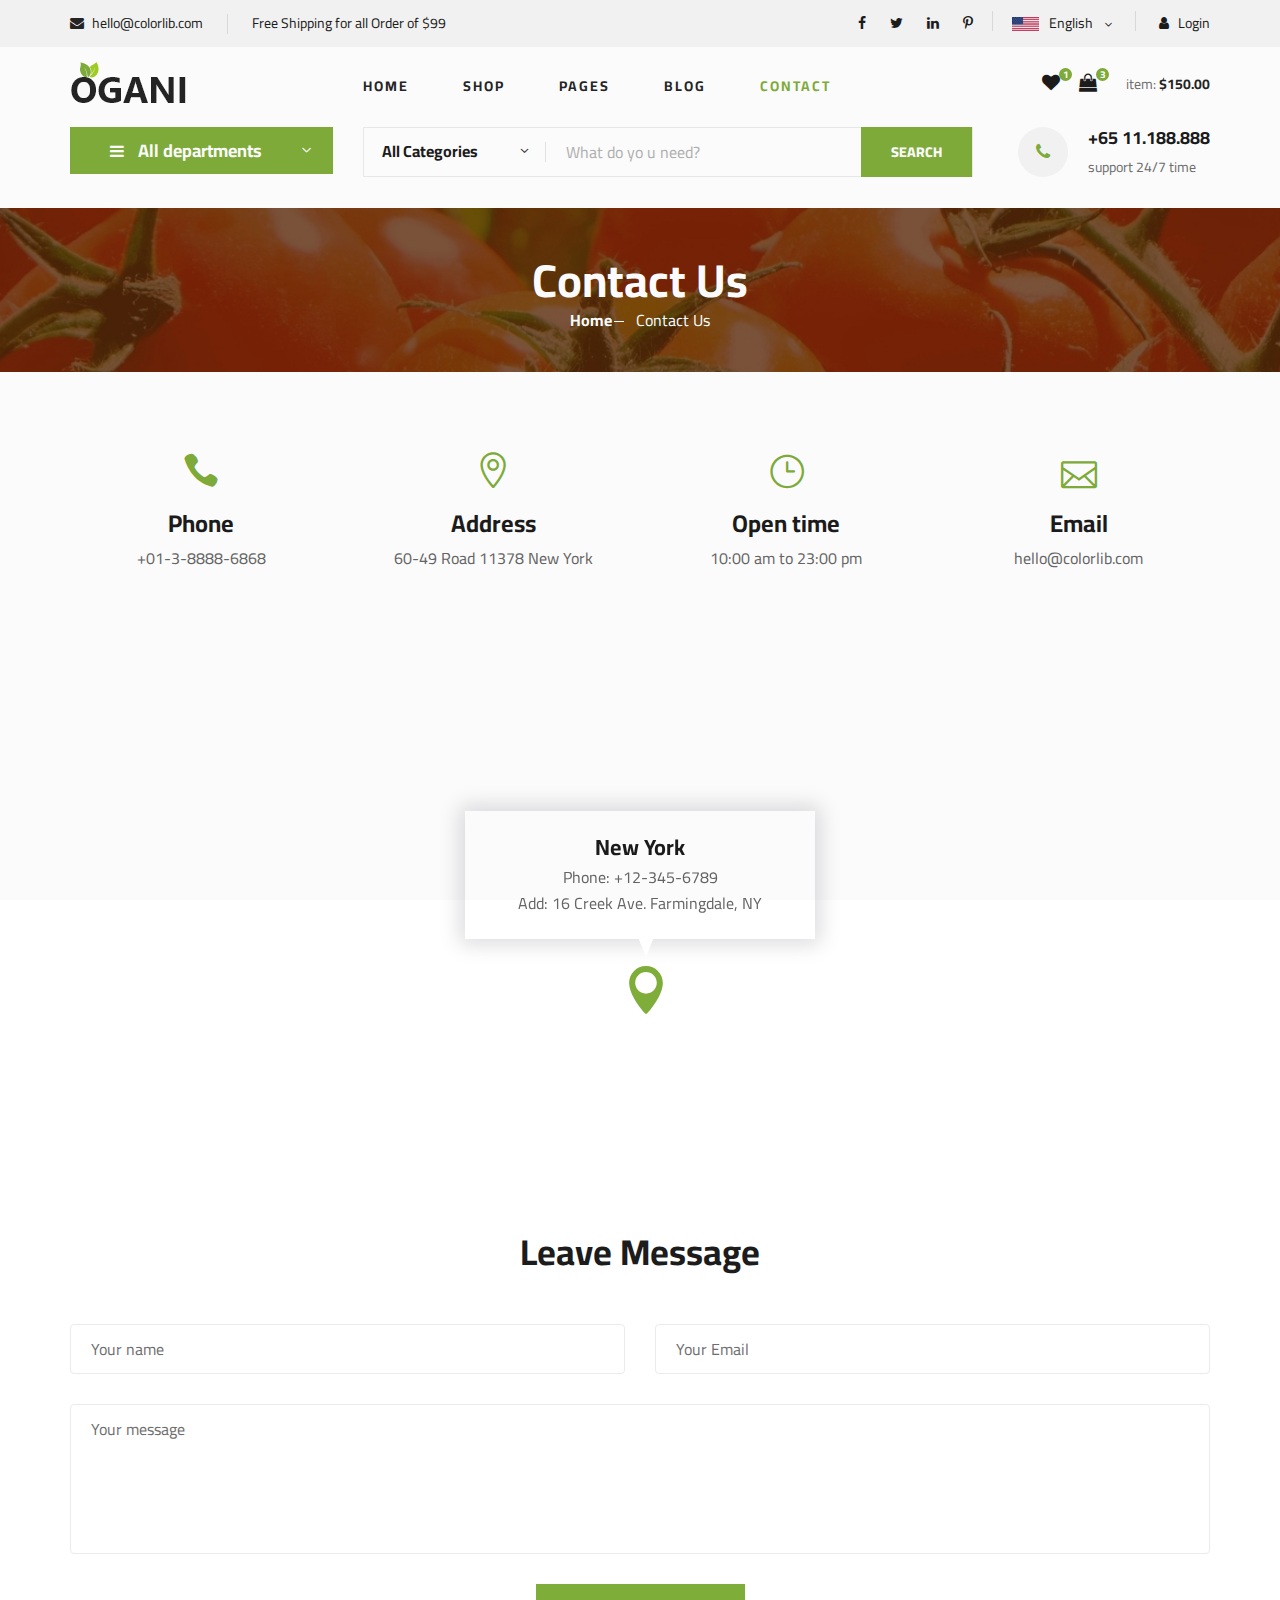
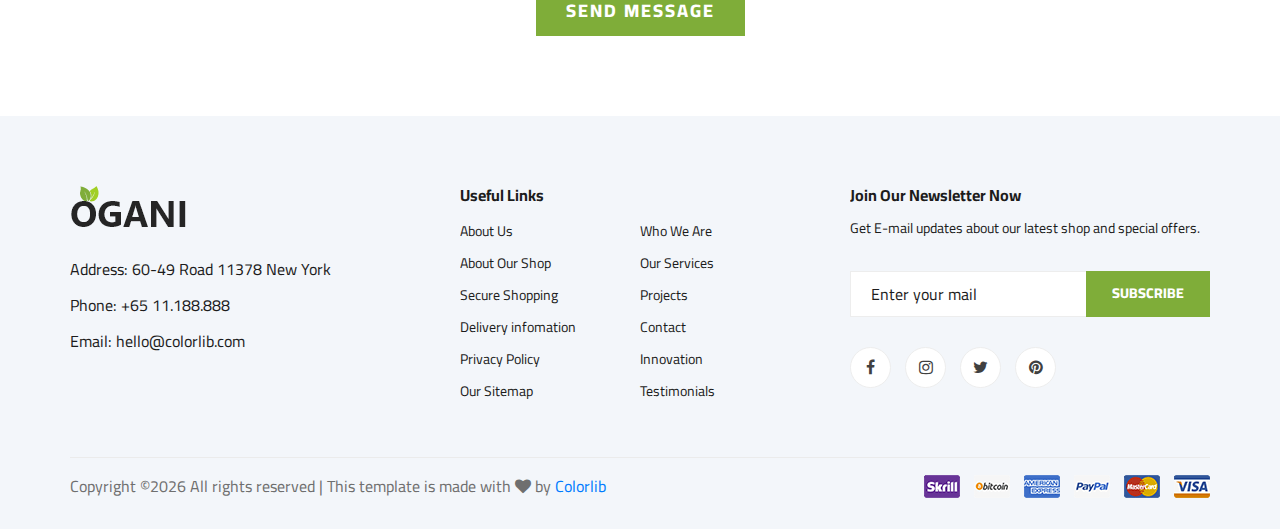
==== cliente/contact.html @ 480947a0 "Update 1 HU" ====
<!DOCTYPE html>
<html lang="zxx">

<head>
    <meta charset="UTF-8">
    <meta name="description" content="Ogani Template">
    <meta name="keywords" content="Ogani, unica, creative, html">
    <meta name="viewport" content="width=device-width, initial-scale=1.0">
    <meta http-equiv="X-UA-Compatible" content="ie=edge">
    <title>Ogani | Template</title>

    <!-- Google Font -->
    <link href="https://fonts.googleapis.com/css2?family=Cairo:wght@200;300;400;600;900&display=swap" rel="stylesheet">

    <!-- Css Styles -->
    <link rel="stylesheet" href="css/bootstrap.min.css" type="text/css">
    <link rel="stylesheet" href="css/font-awesome.min.css" type="text/css">
    <link rel="stylesheet" href="css/elegant-icons.css" type="text/css">
    <link rel="stylesheet" href="css/nice-select.css" type="text/css">
    <link rel="stylesheet" href="css/jquery-ui.min.css" type="text/css">
    <link rel="stylesheet" href="css/owl.carousel.min.css" type="text/css">
    <link rel="stylesheet" href="css/slicknav.min.css" type="text/css">
    <link rel="stylesheet" href="css/style.css" type="text/css">
</head>

<body>
    <!-- Page Preloder -->
    <div id="preloder">
        <div class="loader"></div>
    </div>

    <!-- Humberger Begin -->
    <div class="humberger__menu__overlay"></div>
    <div class="humberger__menu__wrapper">
        <div class="humberger__menu__logo">
            <a href="#"><img src="img/logo.png" alt=""></a>
        </div>
        <div class="humberger__menu__cart">
            <ul>
                <li><a href="#"><i class="fa fa-heart"></i> <span>1</span></a></li>
                <li><a href="#"><i class="fa fa-shopping-bag"></i> <span>3</span></a></li>
            </ul>
            <div class="header__cart__price">item: <span>$150.00</span></div>
        </div>
        <div class="humberger__menu__widget">
            <div class="header__top__right__language">
                <img src="img/language.png" alt="">
                <div>English</div>
                <span class="arrow_carrot-down"></span>
                <ul>
                    <li><a href="#">Spanis</a></li>
                    <li><a href="#">English</a></li>
                </ul>
            </div>
            <div class="header__top__right__auth">
                <a href="#"><i class="fa fa-user"></i> Login</a>
            </div>
        </div>
        <nav class="humberger__menu__nav mobile-menu">
            <ul>
                <li class="active"><a href="./index.html">Home</a></li>
                <li><a href="./shop-grid.html">Shop</a></li>
                <li><a href="#">Pages</a>
                    <ul class="header__menu__dropdown">
                        <li><a href="./shop-details.html">Shop Details</a></li>
                        <li><a href="./shoping-cart.html">Shoping Cart</a></li>
                        <li><a href="./checkout.html">Check Out</a></li>
                        <li><a href="./blog-details.html">Blog Details</a></li>
                    </ul>
                </li>
                <li><a href="./blog.html">Blog</a></li>
                <li><a href="./contact.html">Contact</a></li>
            </ul>
        </nav>
        <div id="mobile-menu-wrap"></div>
        <div class="header__top__right__social">
            <a href="#"><i class="fa fa-facebook"></i></a>
            <a href="#"><i class="fa fa-twitter"></i></a>
            <a href="#"><i class="fa fa-linkedin"></i></a>
            <a href="#"><i class="fa fa-pinterest-p"></i></a>
        </div>
        <div class="humberger__menu__contact">
            <ul>
                <li><i class="fa fa-envelope"></i> hello@colorlib.com</li>
                <li>Free Shipping for all Order of $99</li>
            </ul>
        </div>
    </div>
    <!-- Humberger End -->

    <!-- Header Section Begin -->
    <header class="header">
        <div class="header__top">
            <div class="container">
                <div class="row">
                    <div class="col-lg-6">
                        <div class="header__top__left">
                            <ul>
                                <li><i class="fa fa-envelope"></i> hello@colorlib.com</li>
                                <li>Free Shipping for all Order of $99</li>
                            </ul>
                        </div>
                    </div>
                    <div class="col-lg-6">
                        <div class="header__top__right">
                            <div class="header__top__right__social">
                                <a href="#"><i class="fa fa-facebook"></i></a>
                                <a href="#"><i class="fa fa-twitter"></i></a>
                                <a href="#"><i class="fa fa-linkedin"></i></a>
                                <a href="#"><i class="fa fa-pinterest-p"></i></a>
                            </div>
                            <div class="header__top__right__language">
                                <img src="img/language.png" alt="">
                                <div>English</div>
                                <span class="arrow_carrot-down"></span>
                                <ul>
                                    <li><a href="#">Spanis</a></li>
                                    <li><a href="#">English</a></li>
                                </ul>
                            </div>
                            <div class="header__top__right__auth">
                                <a href="#"><i class="fa fa-user"></i> Login</a>
                            </div>
                        </div>
                    </div>
                </div>
            </div>
        </div>
        <div class="container">
            <div class="row">
                <div class="col-lg-3">
                    <div class="header__logo">
                        <a href="./index.html"><img src="img/logo.png" alt=""></a>
                    </div>
                </div>
                <div class="col-lg-6">
                    <nav class="header__menu">
                        <ul>
                            <li><a href="./index.html">Home</a></li>
                            <li><a href="./shop-grid.html">Shop</a></li>
                            <li><a href="#">Pages</a>
                                <ul class="header__menu__dropdown">
                                    <li><a href="./shop-details.html">Shop Details</a></li>
                                    <li><a href="./shoping-cart.html">Shoping Cart</a></li>
                                    <li><a href="./checkout.html">Check Out</a></li>
                                    <li><a href="./blog-details.html">Blog Details</a></li>
                                </ul>
                            </li>
                            <li><a href="./blog.html">Blog</a></li>
                            <li class="active"><a href="./contact.html">Contact</a></li>
                        </ul>
                    </nav>
                </div>
                <div class="col-lg-3">
                    <div class="header__cart">
                        <ul>
                            <li><a href="#"><i class="fa fa-heart"></i> <span>1</span></a></li>
                            <li><a href="#"><i class="fa fa-shopping-bag"></i> <span>3</span></a></li>
                        </ul>
                        <div class="header__cart__price">item: <span>$150.00</span></div>
                    </div>
                </div>
            </div>
            <div class="humberger__open">
                <i class="fa fa-bars"></i>
            </div>
        </div>
    </header>
    <!-- Header Section End -->

    <!-- Hero Section Begin -->
    <section class="hero hero-normal">
        <div class="container">
            <div class="row">
                <div class="col-lg-3">
                    <div class="hero__categories">
                        <div class="hero__categories__all">
                            <i class="fa fa-bars"></i>
                            <span>All departments</span>
                        </div>
                        <ul>
                            <li><a href="#">Fresh Meat</a></li>
                            <li><a href="#">Vegetables</a></li>
                            <li><a href="#">Fruit & Nut Gifts</a></li>
                            <li><a href="#">Fresh Berries</a></li>
                            <li><a href="#">Ocean Foods</a></li>
                            <li><a href="#">Butter & Eggs</a></li>
                            <li><a href="#">Fastfood</a></li>
                            <li><a href="#">Fresh Onion</a></li>
                            <li><a href="#">Papayaya & Crisps</a></li>
                            <li><a href="#">Oatmeal</a></li>
                            <li><a href="#">Fresh Bananas</a></li>
                        </ul>
                    </div>
                </div>
                <div class="col-lg-9">
                    <div class="hero__search">
                        <div class="hero__search__form">
                            <form action="#">
                                <div class="hero__search__categories">
                                    All Categories
                                    <span class="arrow_carrot-down"></span>
                                </div>
                                <input type="text" placeholder="What do yo u need?">
                                <button type="submit" class="site-btn">SEARCH</button>
                            </form>
                        </div>
                        <div class="hero__search__phone">
                            <div class="hero__search__phone__icon">
                                <i class="fa fa-phone"></i>
                            </div>
                            <div class="hero__search__phone__text">
                                <h5>+65 11.188.888</h5>
                                <span>support 24/7 time</span>
                            </div>
                        </div>
                    </div>
                </div>
            </div>
        </div>
    </section>
    <!-- Hero Section End -->

    <!-- Breadcrumb Section Begin -->
    <section class="breadcrumb-section set-bg" data-setbg="img/breadcrumb.jpg">
        <div class="container">
            <div class="row">
                <div class="col-lg-12 text-center">
                    <div class="breadcrumb__text">
                        <h2>Contact Us</h2>
                        <div class="breadcrumb__option">
                            <a href="./index.html">Home</a>
                            <span>Contact Us</span>
                        </div>
                    </div>
                </div>
            </div>
        </div>
    </section>
    <!-- Breadcrumb Section End -->

    <!-- Contact Section Begin -->
    <section class="contact spad">
        <div class="container">
            <div class="row">
                <div class="col-lg-3 col-md-3 col-sm-6 text-center">
                    <div class="contact__widget">
                        <span class="icon_phone"></span>
                        <h4>Phone</h4>
                        <p>+01-3-8888-6868</p>
                    </div>
                </div>
                <div class="col-lg-3 col-md-3 col-sm-6 text-center">
                    <div class="contact__widget">
                        <span class="icon_pin_alt"></span>
                        <h4>Address</h4>
                        <p>60-49 Road 11378 New York</p>
                    </div>
                </div>
                <div class="col-lg-3 col-md-3 col-sm-6 text-center">
                    <div class="contact__widget">
                        <span class="icon_clock_alt"></span>
                        <h4>Open time</h4>
                        <p>10:00 am to 23:00 pm</p>
                    </div>
                </div>
                <div class="col-lg-3 col-md-3 col-sm-6 text-center">
                    <div class="contact__widget">
                        <span class="icon_mail_alt"></span>
                        <h4>Email</h4>
                        <p>hello@colorlib.com</p>
                    </div>
                </div>
            </div>
        </div>
    </section>
    <!-- Contact Section End -->

    <!-- Map Begin -->
    <div class="map">
        <iframe
            src="https://www.google.com/maps/embed?pb=!1m18!1m12!1m3!1d49116.39176087041!2d-86.41867791216099!3d39.69977417971648!2m3!1f0!2f0!3f0!3m2!1i1024!2i768!4f13.1!3m3!1m2!1s0x886ca48c841038a1%3A0x70cfba96bf847f0!2sPlainfield%2C%20IN%2C%20USA!5e0!3m2!1sen!2sbd!4v1586106673811!5m2!1sen!2sbd"
            height="500" style="border:0;" allowfullscreen="" aria-hidden="false" tabindex="0"></iframe>
        <div class="map-inside">
            <i class="icon_pin"></i>
            <div class="inside-widget">
                <h4>New York</h4>
                <ul>
                    <li>Phone: +12-345-6789</li>
                    <li>Add: 16 Creek Ave. Farmingdale, NY</li>
                </ul>
            </div>
        </div>
    </div>
    <!-- Map End -->

    <!-- Contact Form Begin -->
    <div class="contact-form spad">
        <div class="container">
            <div class="row">
                <div class="col-lg-12">
                    <div class="contact__form__title">
                        <h2>Leave Message</h2>
                    </div>
                </div>
            </div>
            <form action="#">
                <div class="row">
                    <div class="col-lg-6 col-md-6">
                        <input type="text" placeholder="Your name">
                    </div>
                    <div class="col-lg-6 col-md-6">
                        <input type="text" placeholder="Your Email">
                    </div>
                    <div class="col-lg-12 text-center">
                        <textarea placeholder="Your message"></textarea>
                        <button type="submit" class="site-btn">SEND MESSAGE</button>
                    </div>
                </div>
            </form>
        </div>
    </div>
    <!-- Contact Form End -->

    <!-- Footer Section Begin -->
    <footer class="footer spad">
        <div class="container">
            <div class="row">
                <div class="col-lg-3 col-md-6 col-sm-6">
                    <div class="footer__about">
                        <div class="footer__about__logo">
                            <a href="./index.html"><img src="img/logo.png" alt=""></a>
                        </div>
                        <ul>
                            <li>Address: 60-49 Road 11378 New York</li>
                            <li>Phone: +65 11.188.888</li>
                            <li>Email: hello@colorlib.com</li>
                        </ul>
                    </div>
                </div>
                <div class="col-lg-4 col-md-6 col-sm-6 offset-lg-1">
                    <div class="footer__widget">
                        <h6>Useful Links</h6>
                        <ul>
                            <li><a href="#">About Us</a></li>
                            <li><a href="#">About Our Shop</a></li>
                            <li><a href="#">Secure Shopping</a></li>
                            <li><a href="#">Delivery infomation</a></li>
                            <li><a href="#">Privacy Policy</a></li>
                            <li><a href="#">Our Sitemap</a></li>
                        </ul>
                        <ul>
                            <li><a href="#">Who We Are</a></li>
                            <li><a href="#">Our Services</a></li>
                            <li><a href="#">Projects</a></li>
                            <li><a href="#">Contact</a></li>
                            <li><a href="#">Innovation</a></li>
                            <li><a href="#">Testimonials</a></li>
                        </ul>
                    </div>
                </div>
                <div class="col-lg-4 col-md-12">
                    <div class="footer__widget">
                        <h6>Join Our Newsletter Now</h6>
                        <p>Get E-mail updates about our latest shop and special offers.</p>
                        <form action="#">
                            <input type="text" placeholder="Enter your mail">
                            <button type="submit" class="site-btn">Subscribe</button>
                        </form>
                        <div class="footer__widget__social">
                            <a href="#"><i class="fa fa-facebook"></i></a>
                            <a href="#"><i class="fa fa-instagram"></i></a>
                            <a href="#"><i class="fa fa-twitter"></i></a>
                            <a href="#"><i class="fa fa-pinterest"></i></a>
                        </div>
                    </div>
                </div>
            </div>
            <div class="row">
                <div class="col-lg-12">
                    <div class="footer__copyright">
                        <div class="footer__copyright__text"><p><!-- Link back to Colorlib can't be removed. Template is licensed under CC BY 3.0. -->
  Copyright &copy;<script>document.write(new Date().getFullYear());</script> All rights reserved | This template is made with <i class="fa fa-heart" aria-hidden="true"></i> by <a href="https://colorlib.com" target="_blank">Colorlib</a>
  <!-- Link back to Colorlib can't be removed. Template is licensed under CC BY 3.0. --></p></div>
                        <div class="footer__copyright__payment"><img src="img/payment-item.png" alt=""></div>
                    </div>
                </div>
            </div>
        </div>
    </footer>
    <!-- Footer Section End -->

    <!-- Js Plugins -->
    <script src="js/jquery-3.3.1.min.js"></script>
    <script src="js/bootstrap.min.js"></script>
    <script src="js/jquery.nice-select.min.js"></script>
    <script src="js/jquery-ui.min.js"></script>
    <script src="js/jquery.slicknav.js"></script>
    <script src="js/mixitup.min.js"></script>
    <script src="js/owl.carousel.min.js"></script>
    <script src="js/main.js"></script>



</body>

</html>
---- cliente/css/elegant-icons.css ----
@font-face {
	font-family: 'ElegantIcons';
	src:url('../fonts/ElegantIcons.eot');
	src:url('../fonts/ElegantIcons.eot?#iefix') format('embedded-opentype'),
		url('../fonts/ElegantIcons.woff') format('woff'),
		url('../fonts/ElegantIcons.ttf') format('truetype'),
		url('../fonts/ElegantIcons.svg#ElegantIcons') format('svg');
	font-weight: normal;
	font-style: normal;
}

/* Use the following CSS code if you want to use data attributes for inserting your icons */
[data-icon]:before {
	font-family: 'ElegantIcons';
	content: attr(data-icon);
	speak: none;
	font-weight: normal;
	font-variant: normal;
	text-transform: none;
	line-height: 1;
	-webkit-font-smoothing: antialiased;
	-moz-osx-font-smoothing: grayscale;
}

/* Use the following CSS code if you want to have a class per icon */
/*
Instead of a list of all class selectors,
you can use the generic selector below, but it's slower:
[class*="your-class-prefix"] {
*/
.arrow_up, .arrow_down, .arrow_left, .arrow_right, .arrow_left-up, .arrow_right-up, .arrow_right-down, .arrow_left-down, .arrow-up-down, .arrow_up-down_alt, .arrow_left-right_alt, .arrow_left-right, .arrow_expand_alt2, .arrow_expand_alt, .arrow_condense, .arrow_expand, .arrow_move, .arrow_carrot-up, .arrow_carrot-down, .arrow_carrot-left, .arrow_carrot-right, .arrow_carrot-2up, .arrow_carrot-2down, .arrow_carrot-2left, .arrow_carrot-2right, .arrow_carrot-up_alt2, .arrow_carrot-down_alt2, .arrow_carrot-left_alt2, .arrow_carrot-right_alt2, .arrow_carrot-2up_alt2, .arrow_carrot-2down_alt2, .arrow_carrot-2left_alt2, .arrow_carrot-2right_alt2, .arrow_triangle-up, .arrow_triangle-down, .arrow_triangle-left, .arrow_triangle-right, .arrow_triangle-up_alt2, .arrow_triangle-down_alt2, .arrow_triangle-left_alt2, .arrow_triangle-right_alt2, .arrow_back, .icon_minus-06, .icon_plus, .icon_close, .icon_check, .icon_minus_alt2, .icon_plus_alt2, .icon_close_alt2, .icon_check_alt2, .icon_zoom-out_alt, .icon_zoom-in_alt, .icon_search, .icon_box-empty, .icon_box-selected, .icon_minus-box, .icon_plus-box, .icon_box-checked, .icon_circle-empty, .icon_circle-slelected, .icon_stop_alt2, .icon_stop, .icon_pause_alt2, .icon_pause, .icon_menu, .icon_menu-square_alt2, .icon_menu-circle_alt2, .icon_ul, .icon_ol, .icon_adjust-horiz, .icon_adjust-vert, .icon_document_alt, .icon_documents_alt, .icon_pencil, .icon_pencil-edit_alt, .icon_pencil-edit, .icon_folder-alt, .icon_folder-open_alt, .icon_folder-add_alt, .icon_info_alt, .icon_error-oct_alt, .icon_error-circle_alt, .icon_error-triangle_alt, .icon_question_alt2, .icon_question, .icon_comment_alt, .icon_chat_alt, .icon_vol-mute_alt, .icon_volume-low_alt, .icon_volume-high_alt, .icon_quotations, .icon_quotations_alt2, .icon_clock_alt, .icon_lock_alt, .icon_lock-open_alt, .icon_key_alt, .icon_cloud_alt, .icon_cloud-upload_alt, .icon_cloud-download_alt, .icon_image, .icon_images, .icon_lightbulb_alt, .icon_gift_alt, .icon_house_alt, .icon_genius, .icon_mobile, .icon_tablet, .icon_laptop, .icon_desktop, .icon_camera_alt, .icon_mail_alt, .icon_cone_alt, .icon_ribbon_alt, .icon_bag_alt, .icon_creditcard, .icon_cart_alt, .icon_paperclip, .icon_tag_alt, .icon_tags_alt, .icon_trash_alt, .icon_cursor_alt, .icon_mic_alt, .icon_compass_alt, .icon_pin_alt, .icon_pushpin_alt, .icon_map_alt, .icon_drawer_alt, .icon_toolbox_alt, .icon_book_alt, .icon_calendar, .icon_film, .icon_table, .icon_contacts_alt, .icon_headphones, .icon_lifesaver, .icon_piechart, .icon_refresh, .icon_link_alt, .icon_link, .icon_loading, .icon_blocked, .icon_archive_alt, .icon_heart_alt, .icon_star_alt, .icon_star-half_alt, .icon_star, .icon_star-half, .icon_tools, .icon_tool, .icon_cog, .icon_cogs, .arrow_up_alt, .arrow_down_alt, .arrow_left_alt, .arrow_right_alt, .arrow_left-up_alt, .arrow_right-up_alt, .arrow_right-down_alt, .arrow_left-down_alt, .arrow_condense_alt, .arrow_expand_alt3, .arrow_carrot_up_alt, .arrow_carrot-down_alt, .arrow_carrot-left_alt, .arrow_carrot-right_alt, .arrow_carrot-2up_alt, .arrow_carrot-2dwnn_alt, .arrow_carrot-2left_alt, .arrow_carrot-2right_alt, .arrow_triangle-up_alt, .arrow_triangle-down_alt, .arrow_triangle-left_alt, .arrow_triangle-right_alt, .icon_minus_alt, .icon_plus_alt, .icon_close_alt, .icon_check_alt, .icon_zoom-out, .icon_zoom-in, .icon_stop_alt, .icon_menu-square_alt, .icon_menu-circle_alt, .icon_document, .icon_documents, .icon_pencil_alt, .icon_folder, .icon_folder-open, .icon_folder-add, .icon_folder_upload, .icon_folder_download, .icon_info, .icon_error-circle, .icon_error-oct, .icon_error-triangle, .icon_question_alt, .icon_comment, .icon_chat, .icon_vol-mute, .icon_volume-low, .icon_volume-high, .icon_quotations_alt, .icon_clock, .icon_lock, .icon_lock-open, .icon_key, .icon_cloud, .icon_cloud-upload, .icon_cloud-download, .icon_lightbulb, .icon_gift, .icon_house, .icon_camera, .icon_mail, .icon_cone, .icon_ribbon, .icon_bag, .icon_cart, .icon_tag, .icon_tags, .icon_trash, .icon_cursor, .icon_mic, .icon_compass, .icon_pin, .icon_pushpin, .icon_map, .icon_drawer, .icon_toolbox, .icon_book, .icon_contacts, .icon_archive, .icon_heart, .icon_profile, .icon_group, .icon_grid-2x2, .icon_grid-3x3, .icon_music, .icon_pause_alt, .icon_phone, .icon_upload, .icon_download, .social_facebook, .social_twitter, .social_pinterest, .social_googleplus, .social_tumblr, .social_tumbleupon, .social_wordpress, .social_instagram, .social_dribbble, .social_vimeo, .social_linkedin, .social_rss, .social_deviantart, .social_share, .social_myspace, .social_skype, .social_youtube, .social_picassa, .social_googledrive, .social_flickr, .social_blogger, .social_spotify, .social_delicious, .social_facebook_circle, .social_twitter_circle, .social_pinterest_circle, .social_googleplus_circle, .social_tumblr_circle, .social_stumbleupon_circle, .social_wordpress_circle, .social_instagram_circle, .social_dribbble_circle, .social_vimeo_circle, .social_linkedin_circle, .social_rss_circle, .social_deviantart_circle, .social_share_circle, .social_myspace_circle, .social_skype_circle, .social_youtube_circle, .social_picassa_circle, .social_googledrive_alt2, .social_flickr_circle, .social_blogger_circle, .social_spotify_circle, .social_delicious_circle, .social_facebook_square, .social_twitter_square, .social_pinterest_square, .social_googleplus_square, .social_tumblr_square, .social_stumbleupon_square, .social_wordpress_square, .social_instagram_square, .social_dribbble_square, .social_vimeo_square, .social_linkedin_square, .social_rss_square, .social_deviantart_square, .social_share_square, .social_myspace_square, .social_skype_square, .social_youtube_square, .social_picassa_square, .social_googledrive_square, .social_flickr_square, .social_blogger_square, .social_spotify_square, .social_delicious_square, .icon_printer, .icon_calulator, .icon_building, .icon_floppy, .icon_drive, .icon_search-2, .icon_id, .icon_id-2, .icon_puzzle, .icon_like, .icon_dislike, .icon_mug, .icon_currency, .icon_wallet, .icon_pens, .icon_easel, .icon_flowchart, .icon_datareport, .icon_briefcase, .icon_shield, .icon_percent, .icon_globe, .icon_globe-2, .icon_target, .icon_hourglass, .icon_balance, .icon_rook, .icon_printer-alt, .icon_calculator_alt, .icon_building_alt, .icon_floppy_alt, .icon_drive_alt, .icon_search_alt, .icon_id_alt, .icon_id-2_alt, .icon_puzzle_alt, .icon_like_alt, .icon_dislike_alt, .icon_mug_alt, .icon_currency_alt, .icon_wallet_alt, .icon_pens_alt, .icon_easel_alt, .icon_flowchart_alt, .icon_datareport_alt, .icon_briefcase_alt, .icon_shield_alt, .icon_percent_alt, .icon_globe_alt, .icon_clipboard {
	font-family: 'ElegantIcons';
	speak: none;
	font-style: normal;
	font-weight: normal;
	font-variant: normal;
	text-transform: none;
	line-height: 1;
	-webkit-font-smoothing: antialiased;
}
.arrow_up:before {
	content: "\21";
}
.arrow_down:before {
	content: "\22";
}
.arrow_left:before {
	content: "\23";
}
.arrow_right:before {
	content: "\24";
}
.arrow_left-up:before {
	content: "\25";
}
.arrow_right-up:before {
	content: "\26";
}
.arrow_right-down:before {
	content: "\27";
}
.arrow_left-down:before {
	content: "\28";
}
.arrow-up-down:before {
	content: "\29";
}
.arrow_up-down_alt:before {
	content: "\2a";
}
.arrow_left-right_alt:before {
	content: "\2b";
}
.arrow_left-right:before {
	content: "\2c";
}
.arrow_expand_alt2:before {
	content: "\2d";
}
.arrow_expand_alt:before {
	content: "\2e";
}
.arrow_condense:before {
	content: "\2f";
}
.arrow_expand:before {
	content: "\30";
}
.arrow_move:before {
	content: "\31";
}
.arrow_carrot-up:before {
	content: "\32";
}
.arrow_carrot-down:before {
	content: "\33";
}
.arrow_carrot-left:before {
	content: "\34";
}
.arrow_carrot-right:before {
	content: "\35";
}
.arrow_carrot-2up:before {
	content: "\36";
}
.arrow_carrot-2down:before {
	content: "\37";
}
.arrow_carrot-2left:before {
	content: "\38";
}
.arrow_carrot-2right:before {
	content: "\39";
}
.arrow_carrot-up_alt2:before {
	content: "\3a";
}
.arrow_carrot-down_alt2:before {
	content: "\3b";
}
.arrow_carrot-left_alt2:before {
	content: "\3c";
}
.arrow_carrot-right_alt2:before {
	content: "\3d";
}
.arrow_carrot-2up_alt2:before {
	content: "\3e";
}
.arrow_carrot-2down_alt2:before {
	content: "\3f";
}
.arrow_carrot-2left_alt2:before {
	content: "\40";
}
.arrow_carrot-2right_alt2:before {
	content: "\41";
}
.arrow_triangle-up:before {
	content: "\42";
}
.arrow_triangle-down:before {
	content: "\43";
}
.arrow_triangle-left:before {
	content: "\44";
}
.arrow_triangle-right:before {
	content: "\45";
}
.arrow_triangle-up_alt2:before {
	content: "\46";
}
.arrow_triangle-down_alt2:before {
	content: "\47";
}
.arrow_triangle-left_alt2:before {
	content: "\48";
}
.arrow_triangle-right_alt2:before {
	content: "\49";
}
.arrow_back:before {
	content: "\4a";
}
.icon_minus-06:before {
	content: "\4b";
}
.icon_plus:before {
	content: "\4c";
}
.icon_close:before {
	content: "\4d";
}
.icon_check:before {
	content: "\4e";
}
.icon_minus_alt2:before {
	content: "\4f";
}
.icon_plus_alt2:before {
	content: "\50";
}
.icon_close_alt2:before {
	content: "\51";
}
.icon_check_alt2:before {
	content: "\52";
}
.icon_zoom-out_alt:before {
	content: "\53";
}
.icon_zoom-in_alt:before {
	content: "\54";
}
.icon_search:before {
	content: "\55";
}
.icon_box-empty:before {
	content: "\56";
}
.icon_box-selected:before {
	content: "\57";
}
.icon_minus-box:before {
	content: "\58";
}
.icon_plus-box:before {
	content: "\59";
}
.icon_box-checked:before {
	content: "\5a";
}
.icon_circle-empty:before {
	content: "\5b";
}
.icon_circle-slelected:before {
	content: "\5c";
}
.icon_stop_alt2:before {
	content: "\5d";
}
.icon_stop:before {
	content: "\5e";
}
.icon_pause_alt2:before {
	content: "\5f";
}
.icon_pause:before {
	content: "\60";
}
.icon_menu:before {
	content: "\61";
}
.icon_menu-square_alt2:before {
	content: "\62";
}
.icon_menu-circle_alt2:before {
	content: "\63";
}
.icon_ul:before {
	content: "\64";
}
.icon_ol:before {
	content: "\65";
}
.icon_adjust-horiz:before {
	content: "\66";
}
.icon_adjust-vert:before {
	content: "\67";
}
.icon_document_alt:before {
	content: "\68";
}
.icon_documents_alt:before {
	content: "\69";
}
.icon_pencil:before {
	content: "\6a";
}
.icon_pencil-edit_alt:before {
	content: "\6b";
}
.icon_pencil-edit:before {
	content: "\6c";
}
.icon_folder-alt:before {
	content: "\6d";
}
.icon_folder-open_alt:before {
	content: "\6e";
}
.icon_folder-add_alt:before {
	content: "\6f";
}
.icon_info_alt:before {
	content: "\70";
}
.icon_error-oct_alt:before {
	content: "\71";
}
.icon_error-circle_alt:before {
	content: "\72";
}
.icon_error-triangle_alt:before {
	content: "\73";
}
.icon_question_alt2:before {
	content: "\74";
}
.icon_question:before {
	content: "\75";
}
.icon_comment_alt:before {
	content: "\76";
}
.icon_chat_alt:before {
	content: "\77";
}
.icon_vol-mute_alt:before {
	content: "\78";
}
.icon_volume-low_alt:before {
	content: "\79";
}
.icon_volume-high_alt:before {
	content: "\7a";
}
.icon_quotations:before {
	content: "\7b";
}
.icon_quotations_alt2:before {
	content: "\7c";
}
.icon_clock_alt:before {
	content: "\7d";
}
.icon_lock_alt:before {
	content: "\7e";
}
.icon_lock-open_alt:before {
	content: "\e000";
}
.icon_key_alt:before {
	content: "\e001";
}
.icon_cloud_alt:before {
	content: "\e002";
}
.icon_cloud-upload_alt:before {
	content: "\e003";
}
.icon_cloud-download_alt:before {
	content: "\e004";
}
.icon_image:before {
	content: "\e005";
}
.icon_images:before {
	content: "\e006";
}
.icon_lightbulb_alt:before {
	content: "\e007";
}
.icon_gift_alt:before {
	content: "\e008";
}
.icon_house_alt:before {
	content: "\e009";
}
.icon_genius:before {
	content: "\e00a";
}
.icon_mobile:before {
	content: "\e00b";
}
.icon_tablet:before {
	content: "\e00c";
}
.icon_laptop:before {
	content: "\e00d";
}
.icon_desktop:before {
	content: "\e00e";
}
.icon_camera_alt:before {
	content: "\e00f";
}
.icon_mail_alt:before {
	content: "\e010";
}
.icon_cone_alt:before {
	content: "\e011";
}
.icon_ribbon_alt:before {
	content: "\e012";
}
.icon_bag_alt:before {
	content: "\e013";
}
.icon_creditcard:before {
	content: "\e014";
}
.icon_cart_alt:before {
	content: "\e015";
}
.icon_paperclip:before {
	content: "\e016";
}
.icon_tag_alt:before {
	content: "\e017";
}
.icon_tags_alt:before {
	content: "\e018";
}
.icon_trash_alt:before {
	content: "\e019";
}
.icon_cursor_alt:before {
	content: "\e01a";
}
.icon_mic_alt:before {
	content: "\e01b";
}
.icon_compass_alt:before {
	content: "\e01c";
}
.icon_pin_alt:before {
	content: "\e01d";
}
.icon_pushpin_alt:before {
	content: "\e01e";
}
.icon_map_alt:before {
	content: "\e01f";
}
.icon_drawer_alt:before {
	content: "\e020";
}
.icon_toolbox_alt:before {
	content: "\e021";
}
.icon_book_alt:before {
	content: "\e022";
}
.icon_calendar:before {
	content: "\e023";
}
.icon_film:before {
	content: "\e024";
}
.icon_table:before {
	content: "\e025";
}
.icon_contacts_alt:before {
	content: "\e026";
}
.icon_headphones:before {
	content: "\e027";
}
.icon_lifesaver:before {
	content: "\e028";
}
.icon_piechart:before {
	content: "\e029";
}
.icon_refresh:before {
	content: "\e02a";
}
.icon_link_alt:before {
	content: "\e02b";
}
.icon_link:before {
	content: "\e02c";
}
.icon_loading:before {
	content: "\e02d";
}
.icon_blocked:before {
	content: "\e02e";
}
.icon_archive_alt:before {
	content: "\e02f";
}
.icon_heart_alt:before {
	content: "\e030";
}
.icon_star_alt:before {
	content: "\e031";
}
.icon_star-half_alt:before {
	content: "\e032";
}
.icon_star:before {
	content: "\e033";
}
.icon_star-half:before {
	content: "\e034";
}
.icon_tools:before {
	content: "\e035";
}
.icon_tool:before {
	content: "\e036";
}
.icon_cog:before {
	content: "\e037";
}
.icon_cogs:before {
	content: "\e038";
}
.arrow_up_alt:before {
	content: "\e039";
}
.arrow_down_alt:before {
	content: "\e03a";
}
.arrow_left_alt:before {
	content: "\e03b";
}
.arrow_right_alt:before {
	content: "\e03c";
}
.arrow_left-up_alt:before {
	content: "\e03d";
}
.arrow_right-up_alt:before {
	content: "\e03e";
}
.arrow_right-down_alt:before {
	content: "\e03f";
}
.arrow_left-down_alt:before {
	content: "\e040";
}
.arrow_condense_alt:before {
	content: "\e041";
}
.arrow_expand_alt3:before {
	content: "\e042";
}
.arrow_carrot_up_alt:before {
	content: "\e043";
}
.arrow_carrot-down_alt:before {
	content: "\e044";
}
.arrow_carrot-left_alt:before {
	content: "\e045";
}
.arrow_carrot-right_alt:before {
	content: "\e046";
}
.arrow_carrot-2up_alt:before {
	content: "\e047";
}
.arrow_carrot-2dwnn_alt:before {
	content: "\e048";
}
.arrow_carrot-2left_alt:before {
	content: "\e049";
}
.arrow_carrot-2right_alt:before {
	content: "\e04a";
}
.arrow_triangle-up_alt:before {
	content: "\e04b";
}
.arrow_triangle-down_alt:before {
	content: "\e04c";
}
.arrow_triangle-left_alt:before {
	content: "\e04d";
}
.arrow_triangle-right_alt:before {
	content: "\e04e";
}
.icon_minus_alt:before {
	content: "\e04f";
}
.icon_plus_alt:before {
	content: "\e050";
}
.icon_close_alt:before {
	content: "\e051";
}
.icon_check_alt:before {
	content: "\e052";
}
.icon_zoom-out:before {
	content: "\e053";
}
.icon_zoom-in:before {
	content: "\e054";
}
.icon_stop_alt:before {
	content: "\e055";
}
.icon_menu-square_alt:before {
	content: "\e056";
}
.icon_menu-circle_alt:before {
	content: "\e057";
}
.icon_document:before {
	content: "\e058";
}
.icon_documents:before {
	content: "\e059";
}
.icon_pencil_alt:before {
	content: "\e05a";
}
.icon_folder:before {
	content: "\e05b";
}
.icon_folder-open:before {
	content: "\e05c";
}
.icon_folder-add:before {
	content: "\e05d";
}
.icon_folder_upload:before {
	content: "\e05e";
}
.icon_folder_download:before {
	content: "\e05f";
}
.icon_info:before {
	content: "\e060";
}
.icon_error-circle:before {
	content: "\e061";
}
.icon_error-oct:before {
	content: "\e062";
}
.icon_error-triangle:before {
	content: "\e063";
}
.icon_question_alt:before {
	content: "\e064";
}
.icon_comment:before {
	content: "\e065";
}
.icon_chat:before {
	content: "\e066";
}
.icon_vol-mute:before {
	content: "\e067";
}
.icon_volume-low:before {
	content: "\e068";
}
.icon_volume-high:before {
	content: "\e069";
}
.icon_quotations_alt:before {
	content: "\e06a";
}
.icon_clock:before {
	content: "\e06b";
}
.icon_lock:before {
	content: "\e06c";
}
.icon_lock-open:before {
	content: "\e06d";
}
.icon_key:before {
	content: "\e06e";
}
.icon_cloud:before {
	content: "\e06f";
}
.icon_cloud-upload:before {
	content: "\e070";
}
.icon_cloud-download:before {
	content: "\e071";
}
.icon_lightbulb:before {
	content: "\e072";
}
.icon_gift:before {
	content: "\e073";
}
.icon_house:before {
	content: "\e074";
}
.icon_camera:before {
	content: "\e075";
}
.icon_mail:before {
	content: "\e076";
}
.icon_cone:before {
	content: "\e077";
}
.icon_ribbon:before {
	content: "\e078";
}
.icon_bag:before {
	content: "\e079";
}
.icon_cart:before {
	content: "\e07a";
}
.icon_tag:before {
	content: "\e07b";
}
.icon_tags:before {
	content: "\e07c";
}
.icon_trash:before {
	content: "\e07d";
}
.icon_cursor:before {
	content: "\e07e";
}
.icon_mic:before {
	content: "\e07f";
}
.icon_compass:before {
	content: "\e080";
}
.icon_pin:before {
	content: "\e081";
}
.icon_pushpin:before {
	content: "\e082";
}
.icon_map:before {
	content: "\e083";
}
.icon_drawer:before {
	content: "\e084";
}
.icon_toolbox:before {
	content: "\e085";
}
.icon_book:before {
	content: "\e086";
}
.icon_contacts:before {
	content: "\e087";
}
.icon_archive:before {
	content: "\e088";
}
.icon_heart:before {
	content: "\e089";
}
.icon_profile:before {
	content: "\e08a";
}
.icon_group:before {
	content: "\e08b";
}
.icon_grid-2x2:before {
	content: "\e08c";
}
.icon_grid-3x3:before {
	content: "\e08d";
}
.icon_music:before {
	content: "\e08e";
}
.icon_pause_alt:before {
	content: "\e08f";
}
.icon_phone:before {
	content: "\e090";
}
.icon_upload:before {
	content: "\e091";
}
.icon_download:before {
	content: "\e092";
}
.social_facebook:before {
	content: "\e093";
}
.social_twitter:before {
	content: "\e094";
}
.social_pinterest:before {
	content: "\e095";
}
.social_googleplus:before {
	content: "\e096";
}
.social_tumblr:before {
	content: "\e097";
}
.social_tumbleupon:before {
	content: "\e098";
}
.social_wordpress:before {
	content: "\e099";
}
.social_instagram:before {
	content: "\e09a";
}
.social_dribbble:before {
	content: "\e09b";
}
.social_vimeo:before {
	content: "\e09c";
}
.social_linkedin:before {
	content: "\e09d";
}
.social_rss:before {
	content: "\e09e";
}
.social_deviantart:before {
	content: "\e09f";
}
.social_share:before {
	content: "\e0a0";
}
.social_myspace:before {
	content: "\e0a1";
}
.social_skype:before {
	content: "\e0a2";
}
.social_youtube:before {
	content: "\e0a3";
}
.social_picassa:before {
	content: "\e0a4";
}
.social_googledrive:before {
	content: "\e0a5";
}
.social_flickr:before {
	content: "\e0a6";
}
.social_blogger:before {
	content: "\e0a7";
}
.social_spotify:before {
	content: "\e0a8";
}
.social_delicious:before {
	content: "\e0a9";
}
.social_facebook_circle:before {
	content: "\e0aa";
}
.social_twitter_circle:before {
	content: "\e0ab";
}
.social_pinterest_circle:before {
	content: "\e0ac";
}
.social_googleplus_circle:before {
	content: "\e0ad";
}
.social_tumblr_circle:before {
	content: "\e0ae";
}
.social_stumbleupon_circle:before {
	content: "\e0af";
}
.social_wordpress_circle:before {
	content: "\e0b0";
}
.social_instagram_circle:before {
	content: "\e0b1";
}
.social_dribbble_circle:before {
	content: "\e0b2";
}
.social_vimeo_circle:before {
	content: "\e0b3";
}
.social_linkedin_circle:before {
	content: "\e0b4";
}
.social_rss_circle:before {
	content: "\e0b5";
}
.social_deviantart_circle:before {
	content: "\e0b6";
}
.social_share_circle:before {
	content: "\e0b7";
}
.social_myspace_circle:before {
	content: "\e0b8";
}
.social_skype_circle:before {
	content: "\e0b9";
}
.social_youtube_circle:before {
	content: "\e0ba";
}
.social_picassa_circle:before {
	content: "\e0bb";
}
.social_googledrive_alt2:before {
	content: "\e0bc";
}
.social_flickr_circle:before {
	content: "\e0bd";
}
.social_blogger_circle:before {
	content: "\e0be";
}
.social_spotify_circle:before {
	content: "\e0bf";
}
.social_delicious_circle:before {
	content: "\e0c0";
}
.social_facebook_square:before {
	content: "\e0c1";
}
.social_twitter_square:before {
	content: "\e0c2";
}
.social_pinterest_square:before {
	content: "\e0c3";
}
.social_googleplus_square:before {
	content: "\e0c4";
}
.social_tumblr_square:before {
	content: "\e0c5";
}
.social_stumbleupon_square:before {
	content: "\e0c6";
}
.social_wordpress_square:before {
	content: "\e0c7";
}
.social_instagram_square:before {
	content: "\e0c8";
}
.social_dribbble_square:before {
	content: "\e0c9";
}
.social_vimeo_square:before {
	content: "\e0ca";
}
.social_linkedin_square:before {
	content: "\e0cb";
}
.social_rss_square:before {
	content: "\e0cc";
}
.social_deviantart_square:before {
	content: "\e0cd";
}
.social_share_square:before {
	content: "\e0ce";
}
.social_myspace_square:before {
	content: "\e0cf";
}
.social_skype_square:before {
	content: "\e0d0";
}
.social_youtube_square:before {
	content: "\e0d1";
}
.social_picassa_square:before {
	content: "\e0d2";
}
.social_googledrive_square:before {
	content: "\e0d3";
}
.social_flickr_square:before {
	content: "\e0d4";
}
.social_blogger_square:before {
	content: "\e0d5";
}
.social_spotify_square:before {
	content: "\e0d6";
}
.social_delicious_square:before {
	content: "\e0d7";
}
.icon_printer:before {
	content: "\e103";
}
.icon_calulator:before {
	content: "\e0ee";
}
.icon_building:before {
	content: "\e0ef";
}
.icon_floppy:before {
	content: "\e0e8";
}
.icon_drive:before {
	content: "\e0ea";
}
.icon_search-2:before {
	content: "\e101";
}
.icon_id:before {
	content: "\e107";
}
.icon_id-2:before {
	content: "\e108";
}
.icon_puzzle:before {
	content: "\e102";
}
.icon_like:before {
	content: "\e106";
}
.icon_dislike:before {
	content: "\e0eb";
}
.icon_mug:before {
	content: "\e105";
}
.icon_currency:before {
	content: "\e0ed";
}
.icon_wallet:before {
	content: "\e100";
}
.icon_pens:before {
	content: "\e104";
}
.icon_easel:before {
	content: "\e0e9";
}
.icon_flowchart:before {
	content: "\e109";
}
.icon_datareport:before {
	content: "\e0ec";
}
.icon_briefcase:before {
	content: "\e0fe";
}
.icon_shield:before {
	content: "\e0f6";
}
.icon_percent:before {
	content: "\e0fb";
}
.icon_globe:before {
	content: "\e0e2";
}
.icon_globe-2:before {
	content: "\e0e3";
}
.icon_target:before {
	content: "\e0f5";
}
.icon_hourglass:before {
	content: "\e0e1";
}
.icon_balance:before {
	content: "\e0ff";
}
.icon_rook:before {
	content: "\e0f8";
}
.icon_printer-alt:before {
	content: "\e0fa";
}
.icon_calculator_alt:before {
	content: "\e0e7";
}
.icon_building_alt:before {
	content: "\e0fd";
}
.icon_floppy_alt:before {
	content: "\e0e4";
}
.icon_drive_alt:before {
	content: "\e0e5";
}
.icon_search_alt:before {
	content: "\e0f7";
}
.icon_id_alt:before {
	content: "\e0e0";
}
.icon_id-2_alt:before {
	content: "\e0fc";
}
.icon_puzzle_alt:before {
	content: "\e0f9";
}
.icon_like_alt:before {
	content: "\e0dd";
}
.icon_dislike_alt:before {
	content: "\e0f1";
}
.icon_mug_alt:before {
	content: "\e0dc";
}
.icon_currency_alt:before {
	content: "\e0f3";
}
.icon_wallet_alt:before {
	content: "\e0d8";
}
.icon_pens_alt:before {
	content: "\e0db";
}
.icon_easel_alt:before {
	content: "\e0f0";
}
.icon_flowchart_alt:before {
	content: "\e0df";
}
.icon_datareport_alt:before {
	content: "\e0f2";
}
.icon_briefcase_alt:before {
	content: "\e0f4";
}
.icon_shield_alt:before {
	content: "\e0d9";
}
.icon_percent_alt:before {
	content: "\e0da";
}
.icon_globe_alt:before {
	content: "\e0de";
}
.icon_clipboard:before {
	content: "\e0e6";
}


	.glyph {
		float: left;
		text-align: center;
		padding: .75em;
		margin: .4em 1.5em .75em 0;
		width: 6em;
text-shadow: none;
	}
        .glyph_big {
        font-size: 128px;
        color: #59c5dc;
        float: left;
        margin-right: 20px;
        }

        .glyph div { padding-bottom: 10px;}

	.glyph input {
		font-family: consolas, monospace;
		font-size: 12px;
		width: 100%;
		text-align: center;
		border: 0;
		box-shadow: 0 0 0 1px #ccc;
		padding: .2em;
                -moz-border-radius: 5px;
                -webkit-border-radius: 5px;
	}
	.centered {
		margin-left: auto;
		margin-right: auto;
	}
	.glyph .fs1 {
		font-size: 2em;
	}
---- cliente/css/nice-select.css ----
.nice-select {
  -webkit-tap-highlight-color: transparent;
  background-color: #fff;
  border-radius: 5px;
  border: solid 1px #e8e8e8;
  box-sizing: border-box;
  clear: both;
  cursor: pointer;
  display: block;
  float: left;
  font-family: inherit;
  font-size: 14px;
  font-weight: normal;
  height: 42px;
  line-height: 40px;
  outline: none;
  padding-left: 18px;
  padding-right: 30px;
  position: relative;
  text-align: left !important;
  -webkit-transition: all 0.2s ease-in-out;
  transition: all 0.2s ease-in-out;
  -webkit-user-select: none;
     -moz-user-select: none;
      -ms-user-select: none;
          user-select: none;
  white-space: nowrap;
  width: auto; }
  .nice-select:hover {
    border-color: #dbdbdb; }
  .nice-select:active, .nice-select.open, .nice-select:focus {
    border-color: #999; }
  .nice-select:after {
    border-bottom: 2px solid #999;
    border-right: 2px solid #999;
    content: '';
    display: block;
    height: 5px;
    margin-top: -4px;
    pointer-events: none;
    position: absolute;
    right: 12px;
    top: 50%;
    -webkit-transform-origin: 66% 66%;
        -ms-transform-origin: 66% 66%;
            transform-origin: 66% 66%;
    -webkit-transform: rotate(45deg);
        -ms-transform: rotate(45deg);
            transform: rotate(45deg);
    -webkit-transition: all 0.15s ease-in-out;
    transition: all 0.15s ease-in-out;
    width: 5px; }
  .nice-select.open:after {
    -webkit-transform: rotate(-135deg);
        -ms-transform: rotate(-135deg);
            transform: rotate(-135deg); }
  .nice-select.open .list {
    opacity: 1;
    pointer-events: auto;
    -webkit-transform: scale(1) translateY(0);
        -ms-transform: scale(1) translateY(0);
            transform: scale(1) translateY(0); }
  .nice-select.disabled {
    border-color: #ededed;
    color: #999;
    pointer-events: none; }
    .nice-select.disabled:after {
      border-color: #cccccc; }
  .nice-select.wide {
    width: 100%; }
    .nice-select.wide .list {
      left: 0 !important;
      right: 0 !important; }
  .nice-select.right {
    float: right; }
    .nice-select.right .list {
      left: auto;
      right: 0; }
  .nice-select.small {
    font-size: 12px;
    height: 36px;
    line-height: 34px; }
    .nice-select.small:after {
      height: 4px;
      width: 4px; }
    .nice-select.small .option {
      line-height: 34px;
      min-height: 34px; }
  .nice-select .list {
    background-color: #fff;
    border-radius: 5px;
    box-shadow: 0 0 0 1px rgba(68, 68, 68, 0.11);
    box-sizing: border-box;
    margin-top: 4px;
    opacity: 0;
    overflow: hidden;
    padding: 0;
    pointer-events: none;
    position: absolute;
    top: 100%;
    left: 0;
    -webkit-transform-origin: 50% 0;
        -ms-transform-origin: 50% 0;
            transform-origin: 50% 0;
    -webkit-transform: scale(0.75) translateY(-21px);
        -ms-transform: scale(0.75) translateY(-21px);
            transform: scale(0.75) translateY(-21px);
    -webkit-transition: all 0.2s cubic-bezier(0.5, 0, 0, 1.25), opacity 0.15s ease-out;
    transition: all 0.2s cubic-bezier(0.5, 0, 0, 1.25), opacity 0.15s ease-out;
    z-index: 9; }
    .nice-select .list:hover .option:not(:hover) {
      background-color: transparent !important; }
  .nice-select .option {
    cursor: pointer;
    font-weight: 400;
    line-height: 40px;
    list-style: none;
    min-height: 40px;
    outline: none;
    padding-left: 18px;
    padding-right: 29px;
    text-align: left;
    -webkit-transition: all 0.2s;
    transition: all 0.2s; }
    .nice-select .option:hover, .nice-select .option.focus, .nice-select .option.selected.focus {
      background-color: #f6f6f6; }
    .nice-select .option.selected {
      font-weight: bold; }
    .nice-select .option.disabled {
      background-color: transparent;
      color: #999;
      cursor: default; }

.no-csspointerevents .nice-select .list {
  display: none; }

.no-csspointerevents .nice-select.open .list {
  display: block; }
---- cliente/css/style.css ----
/******************************************************************
  Template Name: Ogani
  Description:  Ogani eCommerce  HTML Template
  Author: Colorlib
  Author URI: https://colorlib.com
  Version: 1.0
  Created: Colorlib
******************************************************************/

/*------------------------------------------------------------------
[Table of contents]

1.  Template default CSS
	1.1	Variables
	1.2	Mixins
	1.3	Flexbox
	1.4	Reset
2.  Helper Css
3.  Header Section
4.  Hero Section
5.  Service Section
6.  Categories Section
7.  Featured Section
8.  Latest Product Section
9.  Contact
10.  Footer Style
-------------------------------------------------------------------*/

/*----------------------------------------*/
/* Template default CSS
/*----------------------------------------*/

html,
body {
	height: 100%;
	font-family: "Cairo", sans-serif;
	-webkit-font-smoothing: antialiased;
	font-smoothing: antialiased;
}

h1,
h2,
h3,
h4,
h5,
h6 {
	margin: 0;
	color: #111111;
	font-weight: 400;
	font-family: "Cairo", sans-serif;
}

h1 {
	font-size: 70px;
}

h2 {
	font-size: 36px;
}

h3 {
	font-size: 30px;
}

h4 {
	font-size: 24px;
}

h5 {
	font-size: 18px;
}

h6 {
	font-size: 16px;
}

p {
	font-size: 16px;
	font-family: "Cairo", sans-serif;
	color: #6f6f6f;
	font-weight: 400;
	line-height: 26px;
	margin: 0 0 15px 0;
}

img {
	max-width: 100%;
}

input:focus,
select:focus,
button:focus,
textarea:focus {
	outline: none;
}

a:hover,
a:focus {
	text-decoration: none;
	outline: none;
	color: #ffffff;
}

ul,
ol {
	padding: 0;
	margin: 0;
}

/*---------------------
  Helper CSS
-----------------------*/

.section-title {
	margin-bottom: 50px;
	text-align: center;
}

.section-title h2 {
	color: #1c1c1c;
	font-weight: 700;
	position: relative;
}

.section-title h2:after {
	position: absolute;
	left: 0;
	bottom: -15px;
	right: 0;
	height: 4px;
	width: 80px;
	background: #7fad39;
	content: "";
	margin: 0 auto;
}

.set-bg {
	background-repeat: no-repeat;
	background-size: cover;
	background-position: top center;
}

.spad {
	padding-top: 100px;
	padding-bottom: 100px;
}

.text-white h1,
.text-white h2,
.text-white h3,
.text-white h4,
.text-white h5,
.text-white h6,
.text-white p,
.text-white span,
.text-white li,
.text-white a {
	color: #fff;
}

/* buttons */

.primary-btn {
	display: inline-block;
	font-size: 14px;
	padding: 10px 28px 10px;
	color: #ffffff;
	text-transform: uppercase;
	font-weight: 700;
	background: #7fad39;
	letter-spacing: 2px;
}

.site-btn {
	font-size: 14px;
	color: #ffffff;
	font-weight: 800;
	text-transform: uppercase;
	display: inline-block;
	padding: 13px 30px 12px;
	background: #7fad39;
	border: none;
}

/* Preloder */

#preloder {
	position: fixed;
	width: 100%;
	height: 100%;
	top: 0;
	left: 0;
	z-index: 999999;
	background: #000;
}

.loader {
	width: 40px;
	height: 40px;
	position: absolute;
	top: 50%;
	left: 50%;
	margin-top: -13px;
	margin-left: -13px;
	border-radius: 60px;
	animation: loader 0.8s linear infinite;
	-webkit-animation: loader 0.8s linear infinite;
}

@keyframes loader {
	0% {
		-webkit-transform: rotate(0deg);
		transform: rotate(0deg);
		border: 4px solid #f44336;
		border-left-color: transparent;
	}
	50% {
		-webkit-transform: rotate(180deg);
		transform: rotate(180deg);
		border: 4px solid #673ab7;
		border-left-color: transparent;
	}
	100% {
		-webkit-transform: rotate(360deg);
		transform: rotate(360deg);
		border: 4px solid #f44336;
		border-left-color: transparent;
	}
}

@-webkit-keyframes loader {
	0% {
		-webkit-transform: rotate(0deg);
		border: 4px solid #f44336;
		border-left-color: transparent;
	}
	50% {
		-webkit-transform: rotate(180deg);
		border: 4px solid #673ab7;
		border-left-color: transparent;
	}
	100% {
		-webkit-transform: rotate(360deg);
		border: 4px solid #f44336;
		border-left-color: transparent;
	}
}

/*---------------------
  Header
-----------------------*/

.header__top {
	background: #f5f5f5;
}

.header__top__left {
	padding: 10px 0 13px;
}

.header__top__left ul li {
	font-size: 14px;
	color: #1c1c1c;
	display: inline-block;
	margin-right: 45px;
	position: relative;
}

.header__top__left ul li:after {
	position: absolute;
	right: -25px;
	top: 1px;
	height: 20px;
	width: 1px;
	background: #000000;
	opacity: 0.1;
	content: "";
}

.header__top__left ul li:last-child {
	margin-right: 0;
}

.header__top__left ul li:last-child:after {
	display: none;
}

.header__top__left ul li i {
	color: #252525;
	margin-right: 5px;
}

.header__top__right {
	text-align: right;
	padding: 10px 0 13px;
}

.header__top__right__social {
	position: relative;
	display: inline-block;
	margin-right: 35px;
}

.header__top__right__social:after {
	position: absolute;
	right: -20px;
	top: 1px;
	height: 20px;
	width: 1px;
	background: #000000;
	opacity: 0.1;
	content: "";
}

.header__top__right__social a {
	font-size: 14px;
	display: inline-block;
	color: #1c1c1c;
	margin-right: 20px;
}

.header__top__right__social a:last-child {
	margin-right: 0;
}

.header__top__right__language {
	position: relative;
	display: inline-block;
	margin-right: 40px;
	cursor: pointer;
}

.header__top__right__language:hover ul {
	top: 23px;
	opacity: 1;
	visibility: visible;
}

.header__top__right__language:after {
	position: absolute;
	right: -21px;
	top: 1px;
	height: 20px;
	width: 1px;
	background: #000000;
	opacity: 0.1;
	content: "";
}

.header__top__right__language img {
	margin-right: 6px;
}

.header__top__right__language div {
	font-size: 14px;
	color: #1c1c1c;
	display: inline-block;
	margin-right: 4px;
}

.header__top__right__language span {
	font-size: 14px;
	color: #1c1c1c;
	position: relative;
	top: 2px;
}

.header__top__right__language ul {
	background: #222222;
	width: 100px;
	text-align: left;
	padding: 5px 0;
	position: absolute;
	left: 0;
	top: 43px;
	z-index: 9;
	opacity: 0;
	visibility: hidden;
	-webkit-transition: all, 0.3s;
	-moz-transition: all, 0.3s;
	-ms-transition: all, 0.3s;
	-o-transition: all, 0.3s;
	transition: all, 0.3s;
}

.header__top__right__language ul li {
	list-style: none;
}

.header__top__right__language ul li a {
	font-size: 14px;
	color: #ffffff;
	padding: 5px 10px;
}

.header__top__right__auth {
	display: inline-block;
}

.header__top__right__auth a {
	display: block;
	font-size: 14px;
	color: #1c1c1c;
}

.header__top__right__auth a i {
	margin-right: 6px;
}

.header__logo {
	padding: 15px 0;
}

.header__logo a {
	display: inline-block;
}

.header__menu {
	padding: 24px 0;
}

.header__menu ul li {
	list-style: none;
	display: inline-block;
	margin-right: 50px;
	position: relative;
}

.header__menu ul li .header__menu__dropdown {
	position: absolute;
	left: 0;
	top: 50px;
	background: #222222;
	width: 180px;
	z-index: 9;
	padding: 5px 0;
	-webkit-transition: all, 0.3s;
	-moz-transition: all, 0.3s;
	-ms-transition: all, 0.3s;
	-o-transition: all, 0.3s;
	transition: all, 0.3s;
	opacity: 0;
	visibility: hidden;
}

.header__menu ul li .header__menu__dropdown li {
	margin-right: 0;
	display: block;
}

.header__menu ul li .header__menu__dropdown li:hover>a {
	color: #7fad39;
}

.header__menu ul li .header__menu__dropdown li a {
	text-transform: capitalize;
	color: #ffffff;
	font-weight: 400;
	padding: 5px 15px;
}

.header__menu ul li.active a {
	color: #7fad39;
}

.header__menu ul li:hover .header__menu__dropdown {
	top: 30px;
	opacity: 1;
	visibility: visible;
}

.header__menu ul li:hover>a {
	color: #7fad39;
}

.header__menu ul li:last-child {
	margin-right: 0;
}

.header__menu ul li a {
	font-size: 14px;
	color: #252525;
	text-transform: uppercase;
	font-weight: 700;
	letter-spacing: 2px;
	-webkit-transition: all, 0.3s;
	-moz-transition: all, 0.3s;
	-ms-transition: all, 0.3s;
	-o-transition: all, 0.3s;
	transition: all, 0.3s;
	padding: 5px 0;
	display: block;
}

.header__cart {
	text-align: right;
	padding: 24px 0;
}

.header__cart ul {
	display: inline-block;
	margin-right: 25px;
}

.header__cart ul li {
	list-style: none;
	display: inline-block;
	margin-right: 15px;
}

.header__cart ul li:last-child {
	margin-right: 0;
}

.header__cart ul li a {
	position: relative;
}

.header__cart ul li a i {
	font-size: 18px;
	color: #1c1c1c;
}

.header__cart ul li a span {
	height: 13px;
	width: 13px;
	background: #7fad39;
	font-size: 10px;
	color: #ffffff;
	line-height: 13px;
	text-align: center;
	font-weight: 700;
	display: inline-block;
	border-radius: 50%;
	position: absolute;
	top: 0;
	right: -12px;
}

.header__cart .header__cart__price {
	font-size: 14px;
	color: #6f6f6f;
	display: inline-block;
}

.header__cart .header__cart__price span {
	color: #252525;
	font-weight: 700;
}

.humberger__menu__wrapper {
	display: none;
}

.humberger__open {
	display: none;
}

/*---------------------
  Hero
-----------------------*/

.hero {
	padding-bottom: 50px;
}

.hero.hero-normal {
	padding-bottom: 30px;
}

.hero.hero-normal .hero__categories {
	position: relative;
}

.hero.hero-normal .hero__categories ul {
	display: none;
	position: absolute;
	left: 0;
	top: 46px;
	width: 100%;
	z-index: 9;
	background: #ffffff;
}

.hero.hero-normal .hero__search {
	margin-bottom: 0;
}

.hero__categories__all {
	background: #7fad39;
	position: relative;
	padding: 10px 25px 10px 40px;
	cursor: pointer;
}

.hero__categories__all i {
	font-size: 16px;
	color: #ffffff;
	margin-right: 10px;
}

.hero__categories__all span {
	font-size: 18px;
	font-weight: 700;
	color: #ffffff;
}

.hero__categories__all:after {
	position: absolute;
	right: 18px;
	top: 9px;
	content: "3";
	font-family: "ElegantIcons";
	font-size: 18px;
	color: #ffffff;
}

.hero__categories ul {
	border: 1px solid #ebebeb;
	padding-left: 40px;
	padding-top: 10px;
	padding-bottom: 12px;
}

.hero__categories ul li {
	list-style: none;
}

.hero__categories ul li a {
	font-size: 16px;
	color: #1c1c1c;
	line-height: 39px;
	display: block;
}

.hero__search {
	overflow: hidden;
	margin-bottom: 30px;
}

.hero__search__form {
	width: 610px;
	height: 50px;
	border: 1px solid #ebebeb;
	position: relative;
	float: left;
}

.hero__search__form form .hero__search__categories {
	width: 30%;
	float: left;
	font-size: 16px;
	color: #1c1c1c;
	font-weight: 700;
	padding-left: 18px;
	padding-top: 11px;
	position: relative;
}

.hero__search__form form .hero__search__categories:after {
	position: absolute;
	right: 0;
	top: 14px;
	height: 20px;
	width: 1px;
	background: #000000;
	opacity: 0.1;
	content: "";
}

.hero__search__form form .hero__search__categories span {
	position: absolute;
	right: 14px;
	top: 14px;
}

.hero__search__form form input {
	width: 70%;
	border: none;
	height: 48px;
	font-size: 16px;
	color: #b2b2b2;
	padding-left: 20px;
}

.hero__search__form form input::placeholder {
	color: #b2b2b2;
}

.hero__search__form form button {
	position: absolute;
	right: 0;
	top: -1px;
	height: 50px;
}

.hero__search__phone {
	float: right;
}

.hero__search__phone__icon {
	font-size: 18px;
	color: #7fad39;
	height: 50px;
	width: 50px;
	background: #f5f5f5;
	line-height: 50px;
	text-align: center;
	border-radius: 50%;
	float: left;
	margin-right: 20px;
}

.hero__search__phone__text {
	overflow: hidden;
}

.hero__search__phone__text h5 {
	color: #1c1c1c;
	font-weight: 700;
	margin-bottom: 5px;
}

.hero__search__phone__text span {
	font-size: 14px;
	color: #6f6f6f;
}

.hero__item {
	height: 431px;
	display: flex;
	align-items: center;
	padding-left: 75px;
}

.hero__text span {
	font-size: 14px;
	text-transform: uppercase;
	font-weight: 700;
	letter-spacing: 4px;
	color: #7fad39;
}

.hero__text h2 {
	font-size: 46px;
	color: #252525;
	line-height: 52px;
	font-weight: 700;
	margin: 10px 0;
}

.hero__text p {
	margin-bottom: 35px;
}

/*---------------------
  Categories
-----------------------*/

.categories__item {
	height: 270px;
	position: relative;
}

.categories__item h5 {
	position: absolute;
	left: 0;
	width: 100%;
	padding: 0 20px;
	bottom: 20px;
	text-align: center;
}

.categories__item h5 a {
	font-size: 18px;
	color: #1c1c1c;
	font-weight: 700;
	text-transform: uppercase;
	letter-spacing: 2px;
	padding: 12px 0 10px;
	background: #ffffff;
	display: block;
}

.categories__slider .col-lg-3 {
	max-width: 100%;
}

.categories__slider.owl-carousel .owl-nav button {
	font-size: 18px;
	color: #1c1c1c;
	height: 70px;
	width: 30px;
	line-height: 70px;
	text-align: center;
	border: 1px solid #ebebeb;
	position: absolute;
	left: -35px;
	top: 50%;
	-webkit-transform: translateY(-35px);
	background: #ffffff;
}

.categories__slider.owl-carousel .owl-nav button.owl-next {
	left: auto;
	right: -35px;
}

/*---------------------
  Featured
-----------------------*/

.featured {
	padding-top: 80px;
	padding-bottom: 40px;
}

.featured__controls {
	text-align: center;
	margin-bottom: 50px;
}

.featured__controls ul li {
	list-style: none;
	font-size: 18px;
	color: #1c1c1c;
	display: inline-block;
	margin-right: 25px;
	position: relative;
	cursor: pointer;
}

.featured__controls ul li.active:after {
	opacity: 1;
}

.featured__controls ul li:after {
	position: absolute;
	left: 0;
	bottom: -2px;
	width: 100%;
	height: 2px;
	background: #7fad39;
	content: "";
	opacity: 0;
}

.featured__controls ul li:last-child {
	margin-right: 0;
}

.featured__item {
	margin-bottom: 50px;
}

.featured__item:hover .featured__item__pic .featured__item__pic__hover {
	bottom: 20px;
}

.featured__item__pic {
	height: 270px;
	position: relative;
	overflow: hidden;
	background-position: center center;
}

.featured__item__pic__hover {
	position: absolute;
	left: 0;
	bottom: -50px;
	width: 100%;
	text-align: center;
	-webkit-transition: all, 0.5s;
	-moz-transition: all, 0.5s;
	-ms-transition: all, 0.5s;
	-o-transition: all, 0.5s;
	transition: all, 0.5s;
}

.featured__item__pic__hover li {
	list-style: none;
	display: inline-block;
	margin-right: 6px;
}

.featured__item__pic__hover li:last-child {
	margin-right: 0;
}

.featured__item__pic__hover li:hover a {
	background: #7fad39;
	border-color: #7fad39;
}

.featured__item__pic__hover li:hover a i {
	color: #ffffff;
	transform: rotate(360deg);
}

.featured__item__pic__hover li a {
	font-size: 16px;
	color: #1c1c1c;
	height: 40px;
	width: 40px;
	line-height: 40px;
	text-align: center;
	border: 1px solid #ebebeb;
	background: #ffffff;
	display: block;
	border-radius: 50%;
	-webkit-transition: all, 0.5s;
	-moz-transition: all, 0.5s;
	-ms-transition: all, 0.5s;
	-o-transition: all, 0.5s;
	transition: all, 0.5s;
}

.featured__item__pic__hover li a i {
	position: relative;
	transform: rotate(0);
	-webkit-transition: all, 0.3s;
	-moz-transition: all, 0.3s;
	-ms-transition: all, 0.3s;
	-o-transition: all, 0.3s;
	transition: all, 0.3s;
}

.featured__item__text {
	text-align: center;
	padding-top: 15px;
}

.featured__item__text h6 {
	margin-bottom: 10px;
}

.featured__item__text h6 a {
	color: #252525;
}

.featured__item__text h5 {
	color: #252525;
	font-weight: 700;
}

/*---------------------
  Latest Product
-----------------------*/

.latest-product {
	padding-top: 80px;
	padding-bottom: 0;
}

.latest-product__text h4 {
	font-weight: 700;
	color: #1c1c1c;
	margin-bottom: 45px;
}

.latest-product__slider.owl-carousel .owl-nav {
	position: absolute;
	right: 20px;
	top: -75px;
}

.latest-product__slider.owl-carousel .owl-nav button {
	height: 30px;
	width: 30px;
	background: #F3F6FA;
	border: 1px solid #e6e6e6;
	font-size: 14px;
	color: #636363;
	margin-right: 10px;
	line-height: 30px;
	text-align: center;
}

.latest-product__slider.owl-carousel .owl-nav button span {
	font-weight: 700;
}

.latest-product__slider.owl-carousel .owl-nav button:last-child {
	margin-right: 0;
}

.latest-product__item {
	margin-bottom: 20px;
	overflow: hidden;
	display: block;
}

.latest-product__item__pic {
	float: left;
	margin-right: 26px;
}

.latest-product__item__pic img {
	height: 110px;
	width: 110px;
}

.latest-product__item__text {
	overflow: hidden;
	padding-top: 10px;
}

.latest-product__item__text h6 {
	color: #252525;
	margin-bottom: 8px;
}

.latest-product__item__text span {
	font-size: 18px;
	display: block;
	color: #252525;
	font-weight: 700;
}

/*---------------------
  Form BLog
-----------------------*/

.from-blog {
	padding-top: 50px;
	padding-bottom: 50px;
}

.from-blog .blog__item {
	margin-bottom: 30px;
}

.from-blog__title {
	margin-bottom: 70px;
}

/*---------------------
  Breadcrumb
-----------------------*/

.breadcrumb-section {
	display: flex;
	align-items: center;
	padding: 45px 0 40px;
}

.breadcrumb__text h2 {
	font-size: 46px;
	color: #ffffff;
	font-weight: 700;
}

.breadcrumb__option a {
	display: inline-block;
	font-size: 16px;
	color: #ffffff;
	font-weight: 700;
	margin-right: 20px;
	position: relative;
}

.breadcrumb__option a:after {
	position: absolute;
	right: -12px;
	top: 13px;
	height: 1px;
	width: 10px;
	background: #ffffff;
	content: "";
}

.breadcrumb__option span {
	display: inline-block;
	font-size: 16px;
	color: #ffffff;
}

/*---------------------
  Sidebar
-----------------------*/

.sidebar__item {
	margin-bottom: 35px;
}

.sidebar__item.sidebar__item__color--option {
	overflow: hidden;
}

.sidebar__item h4 {
	color: #1c1c1c;
	font-weight: 700;
	margin-bottom: 25px;
}

.sidebar__item ul li {
	list-style: none;
}

.sidebar__item ul li a {
	font-size: 16px;
	color: #1c1c1c;
	line-height: 39px;
	display: block;
}

.sidebar__item .latest-product__text {
	position: relative;
}

.sidebar__item .latest-product__text h4 {
	margin-bottom: 45px;
}

.sidebar__item .latest-product__text .owl-carousel .owl-nav {
	right: 0;
}

.price-range-wrap .range-slider {
	margin-top: 20px;
}

.price-range-wrap .range-slider .price-input {
	position: relative;
}

.price-range-wrap .range-slider .price-input:after {
	position: absolute;
	left: 38px;
	top: 13px;
	height: 1px;
	width: 5px;
	background: #dd2222;
	content: "";
}

.price-range-wrap .range-slider .price-input input {
	font-size: 16px;
	color: #dd2222;
	font-weight: 700;
	max-width: 20%;
	border: none;
	display: inline-block;
}

.price-range-wrap .price-range {
	border-radius: 0;
}

.price-range-wrap .price-range.ui-widget-content {
	border: none;
	background: #ebebeb;
	height: 5px;
}

.price-range-wrap .price-range.ui-widget-content .ui-slider-handle {
	height: 13px;
	width: 13px;
	border-radius: 50%;
	background: #ffffff;
	border: none;
	-webkit-box-shadow: 0px 1px 10px rgba(0, 0, 0, 0.2);
	box-shadow: 0px 1px 10px rgba(0, 0, 0, 0.2);
	outline: none;
	cursor: pointer;
}

.price-range-wrap .price-range .ui-slider-range {
	background: #dd2222;
	border-radius: 0;
}

.price-range-wrap .price-range .ui-slider-range.ui-corner-all.ui-widget-header:last-child {
	background: #dd2222;
}

.sidebar__item__color {
	float: left;
	width: 40%;
}

.sidebar__item__color.sidebar__item__color--white label:after {
	border: 2px solid #333333;
	background: transparent;
}

.sidebar__item__color.sidebar__item__color--gray label:after {
	background: #E9A625;
}

.sidebar__item__color.sidebar__item__color--red label:after {
	background: #D62D2D;
}

.sidebar__item__color.sidebar__item__color--black label:after {
	background: #252525;
}

.sidebar__item__color.sidebar__item__color--blue label:after {
	background: #249BC8;
}

.sidebar__item__color.sidebar__item__color--green label:after {
	background: #3CC032;
}

.sidebar__item__color label {
	font-size: 16px;
	color: #333333;
	position: relative;
	padding-left: 32px;
	cursor: pointer;
}

.sidebar__item__color label input {
	position: absolute;
	visibility: hidden;
}

.sidebar__item__color label:after {
	position: absolute;
	left: 0;
	top: 5px;
	height: 14px;
	width: 14px;
	background: #222;
	content: "";
	border-radius: 50%;
}

.sidebar__item__size {
	display: inline-block;
	margin-right: 16px;
	margin-bottom: 10px;
}

.sidebar__item__size label {
	font-size: 12px;
	color: #6f6f6f;
	display: inline-block;
	padding: 8px 25px 6px;
	background: #f5f5f5;
	cursor: pointer;
	margin-bottom: 0;
}

.sidebar__item__size label input {
	position: absolute;
	visibility: hidden;
}

/*---------------------
  Shop Grid
-----------------------*/

.product {
	padding-top: 80px;
	padding-bottom: 80px;
}

.product__discount {
	padding-bottom: 50px;
}

.product__discount__title {
	text-align: left;
	margin-bottom: 65px;
}

.product__discount__title h2 {
	display: inline-block;
}

.product__discount__title h2:after {
	margin: 0;
	width: 100%;
}

.product__discount__item:hover .product__discount__item__pic .product__item__pic__hover {
	bottom: 20px;
}

.product__discount__item__pic {
	height: 270px;
	position: relative;
	overflow: hidden;
}

.product__discount__item__pic .product__discount__percent {
	height: 45px;
	width: 45px;
	background: #dd2222;
	border-radius: 50%;
	font-size: 14px;
	color: #ffffff;
	line-height: 45px;
	text-align: center;
	position: absolute;
	left: 15px;
	top: 15px;
}

.product__item__pic__hover {
	position: absolute;
	left: 0;
	bottom: -50px;
	width: 100%;
	text-align: center;
	-webkit-transition: all, 0.5s;
	-moz-transition: all, 0.5s;
	-ms-transition: all, 0.5s;
	-o-transition: all, 0.5s;
	transition: all, 0.5s;
}

.product__item__pic__hover li {
	list-style: none;
	display: inline-block;
	margin-right: 6px;
}

.product__item__pic__hover li:last-child {
	margin-right: 0;
}

.product__item__pic__hover li:hover a {
	background: #7fad39;
	border-color: #7fad39;
}

.product__item__pic__hover li:hover a i {
	color: #ffffff;
	transform: rotate(360deg);
}

.product__item__pic__hover li a {
	font-size: 16px;
	color: #1c1c1c;
	height: 40px;
	width: 40px;
	line-height: 40px;
	text-align: center;
	border: 1px solid #ebebeb;
	background: #ffffff;
	display: block;
	border-radius: 50%;
	-webkit-transition: all, 0.5s;
	-moz-transition: all, 0.5s;
	-ms-transition: all, 0.5s;
	-o-transition: all, 0.5s;
	transition: all, 0.5s;
}

.product__item__pic__hover li a i {
	position: relative;
	transform: rotate(0);
	-webkit-transition: all, 0.3s;
	-moz-transition: all, 0.3s;
	-ms-transition: all, 0.3s;
	-o-transition: all, 0.3s;
	transition: all, 0.3s;
}

.product__discount__item__text {
	text-align: center;
	padding-top: 20px;
}

.product__discount__item__text span {
	font-size: 14px;
	color: #b2b2b2;
	display: block;
	margin-bottom: 4px;
}

.product__discount__item__text h5 {
	margin-bottom: 6px;
}

.product__discount__item__text h5 a {
	color: #1c1c1c;
}

.product__discount__item__text .product__item__price {
	font-size: 18px;
	color: #1c1c1c;
	font-weight: 700;
}

.product__discount__item__text .product__item__price span {
	display: inline-block;
	font-weight: 400;
	text-decoration: line-through;
	margin-left: 10px;
}

.product__discount__slider .col-lg-4 {
	max-width: 100%;
}

.product__discount__slider.owl-carousel .owl-dots {
	text-align: center;
	margin-top: 30px;
}

.product__discount__slider.owl-carousel .owl-dots button {
	height: 12px;
	width: 12px;
	border: 1px solid #b2b2b2;
	border-radius: 50%;
	margin-right: 12px;
}

.product__discount__slider.owl-carousel .owl-dots button.active {
	background: #707070;
	border-color: #6f6f6f;
}

.product__discount__slider.owl-carousel .owl-dots button:last-child {
	margin-right: 0;
}

.filter__item {
	padding-top: 45px;
	border-top: 1px solid #ebebeb;
	padding-bottom: 20px;
}

.filter__sort {
	margin-bottom: 15px;
}

.filter__sort span {
	font-size: 16px;
	color: #6f6f6f;
	display: inline-block;
}

.filter__sort .nice-select {
	background-color: #fff;
	border-radius: 0;
	border: none;
	display: inline-block;
	float: none;
	height: 0;
	line-height: 0;
	padding-left: 18px;
	padding-right: 30px;
	font-size: 16px;
	color: #1c1c1c;
	font-weight: 700;
	cursor: pointer;
}

.filter__sort .nice-select span {
	color: #1c1c1c;
}

.filter__sort .nice-select:after {
	border-bottom: 1.5px solid #1c1c1c;
	border-right: 1.5px solid #1c1c1c;
	height: 8px;
	margin-top: 0;
	right: 16px;
	width: 8px;
	top: -5px;
}

.filter__sort .nice-select.open .list {
	opacity: 1;
	pointer-events: auto;
	-webkit-transform: scale(1) translateY(0);
	-ms-transform: scale(1) translateY(0);
	transform: scale(1) translateY(0);
}

.filter__sort .nice-select .list {
	border-radius: 0;
	margin-top: 0;
	top: 15px;
}

.filter__sort .nice-select .option {
	line-height: 30px;
	min-height: 30px;
}

.filter__found {
	text-align: center;
	margin-bottom: 15px;
}

.filter__found h6 {
	font-size: 16px;
	color: #b2b2b2;
}

.filter__found h6 span {
	color: #1c1c1c;
	font-weight: 700;
	margin-right: 5px;
}

.filter__option {
	text-align: right;
	margin-bottom: 15px;
}

.filter__option span {
	font-size: 24px;
	color: #b2b2b2;
	margin-right: 10px;
	cursor: pointer;
	-webkit-transition: all, 0.3s;
	-moz-transition: all, 0.3s;
	-ms-transition: all, 0.3s;
	-o-transition: all, 0.3s;
	transition: all, 0.3s;
}

.filter__option span:last-child {
	margin: 0;
}

.filter__option span:hover {
	color: #7fad39;
}

.product__item {
	margin-bottom: 50px;
}

.product__item:hover .product__item__pic .product__item__pic__hover {
	bottom: 20px;
}

.product__item__pic {
	height: 270px;
	position: relative;
	overflow: hidden;
}

.product__item__pic__hover {
	position: absolute;
	left: 0;
	bottom: -50px;
	width: 100%;
	text-align: center;
	-webkit-transition: all, 0.5s;
	-moz-transition: all, 0.5s;
	-ms-transition: all, 0.5s;
	-o-transition: all, 0.5s;
	transition: all, 0.5s;
}

.product__item__pic__hover li {
	list-style: none;
	display: inline-block;
	margin-right: 6px;
}

.product__item__pic__hover li:last-child {
	margin-right: 0;
}

.product__item__pic__hover li:hover a {
	background: #7fad39;
	border-color: #7fad39;
}

.product__item__pic__hover li:hover a i {
	color: #ffffff;
	transform: rotate(360deg);
}

.product__item__pic__hover li a {
	font-size: 16px;
	color: #1c1c1c;
	height: 40px;
	width: 40px;
	line-height: 40px;
	text-align: center;
	border: 1px solid #ebebeb;
	background: #ffffff;
	display: block;
	border-radius: 50%;
	-webkit-transition: all, 0.5s;
	-moz-transition: all, 0.5s;
	-ms-transition: all, 0.5s;
	-o-transition: all, 0.5s;
	transition: all, 0.5s;
}

.product__item__pic__hover li a i {
	position: relative;
	transform: rotate(0);
	-webkit-transition: all, 0.3s;
	-moz-transition: all, 0.3s;
	-ms-transition: all, 0.3s;
	-o-transition: all, 0.3s;
	transition: all, 0.3s;
}

.product__item__text {
	text-align: center;
	padding-top: 15px;
}

.product__item__text h6 {
	margin-bottom: 10px;
}

.product__item__text h6 a {
	color: #252525;
}

.product__item__text h5 {
	color: #252525;
	font-weight: 700;
}

.product__pagination,
.blog__pagination {
	padding-top: 10px;
}

.product__pagination a,
.blog__pagination a {
	display: inline-block;
	width: 30px;
	height: 30px;
	border: 1px solid #b2b2b2;
	font-size: 14px;
	color: #b2b2b2;
	font-weight: 700;
	line-height: 28px;
	text-align: center;
	margin-right: 16px;
	-webkit-transition: all, 0.3s;
	-moz-transition: all, 0.3s;
	-ms-transition: all, 0.3s;
	-o-transition: all, 0.3s;
	transition: all, 0.3s;
}

.product__pagination a:hover,
.blog__pagination a:hover {
	background: #7fad39;
	border-color: #7fad39;
	color: #ffffff;
}

.product__pagination a:last-child,
.blog__pagination a:last-child {
	margin-right: 0;
}

/*---------------------
  Shop Details
-----------------------*/

.product-details {
	padding-top: 80px;
}

.product__details__pic__item {
	margin-bottom: 20px;
}

.product__details__pic__item img {
	min-width: 100%;
}

.product__details__pic__slider img {
	cursor: pointer;
}

.product__details__pic__slider.owl-carousel .owl-item img {
	width: auto;
}

.product__details__text h3 {
	color: #252525;
	font-weight: 700;
	margin-bottom: 16px;
}

.product__details__text .product__details__rating {
	font-size: 14px;
	margin-bottom: 12px;
}

.product__details__text .product__details__rating i {
	margin-right: -2px;
	color: #EDBB0E;
}

.product__details__text .product__details__rating span {
	color: #dd2222;
	margin-left: 4px;
}

.product__details__text .product__details__price {
	font-size: 30px;
	color: #dd2222;
	font-weight: 600;
	margin-bottom: 15px;
}

.product__details__text p {
	margin-bottom: 45px;
}

.product__details__text .primary-btn {
	padding: 16px 28px 14px;
	margin-right: 6px;
	margin-bottom: 5px;
}

.product__details__text .heart-icon {
	display: inline-block;
	font-size: 16px;
	color: #6f6f6f;
	padding: 13px 16px 13px;
	background: #f5f5f5;
}

.product__details__text ul {
	border-top: 1px solid #ebebeb;
	padding-top: 40px;
	margin-top: 50px;
}

.product__details__text ul li {
	font-size: 16px;
	color: #1c1c1c;
	list-style: none;
	line-height: 36px;
}

.product__details__text ul li b {
	font-weight: 700;
	width: 170px;
	display: inline-block;
}

.product__details__text ul li span samp {
	color: #dd2222;
}

.product__details__text ul li .share {
	display: inline-block;
}

.product__details__text ul li .share a {
	display: inline-block;
	font-size: 15px;
	color: #1c1c1c;
	margin-right: 25px;
}

.product__details__text ul li .share a:last-child {
	margin-right: 0;
}

.product__details__quantity {
	display: inline-block;
	margin-right: 6px;
}

.pro-qty {
	width: 140px;
	height: 50px;
	display: inline-block;
	position: relative;
	text-align: center;
	background: #f5f5f5;
	margin-bottom: 5px;
}

.pro-qty input {
	height: 100%;
	width: 100%;
	font-size: 16px;
	color: #6f6f6f;
	width: 50px;
	border: none;
	background: #f5f5f5;
	text-align: center;
}

.pro-qty .qtybtn {
	width: 35px;
	font-size: 16px;
	color: #6f6f6f;
	cursor: pointer;
	display: inline-block;
}

.product__details__tab {
	padding-top: 85px;
}

.product__details__tab .nav-tabs {
	border-bottom: none;
	justify-content: center;
	position: relative;
}

.product__details__tab .nav-tabs:before {
	position: absolute;
	left: 0;
	top: 12px;
	height: 1px;
	width: 370px;
	background: #ebebeb;
	content: "";
}

.product__details__tab .nav-tabs:after {
	position: absolute;
	right: 0;
	top: 12px;
	height: 1px;
	width: 370px;
	background: #ebebeb;
	content: "";
}

.product__details__tab .nav-tabs li {
	margin-bottom: 0;
	margin-right: 65px;
}

.product__details__tab .nav-tabs li:last-child {
	margin-right: 0;
}

.product__details__tab .nav-tabs li a {
	font-size: 16px;
	color: #999999;
	font-weight: 700;
	border: none;
	border-top-left-radius: 0;
	border-top-right-radius: 0;
	padding: 0;
}

.product__details__tab .product__details__tab__desc {
	padding-top: 44px;
}

.product__details__tab .product__details__tab__desc h6 {
	font-weight: 700;
	color: #333333;
	margin-bottom: 26px;
}

.product__details__tab .product__details__tab__desc p {
	color: #666666;
}

/*---------------------
  Shop Details
-----------------------*/

.related-product {
	padding-bottom: 30px;
}

.related__product__title {
	margin-bottom: 70px;
}

/*---------------------
  Shop Cart
-----------------------*/

.shoping-cart {
	padding-top: 80px;
	padding-bottom: 80px;
}

.shoping__cart__table {
	margin-bottom: 30px;
}

.shoping__cart__table table {
	width: 100%;
	text-align: center;
}

.shoping__cart__table table thead tr {
	border-bottom: 1px solid #ebebeb;
}

.shoping__cart__table table thead th {
	font-size: 20px;
	font-weight: 700;
	color: #1c1c1c;
	padding-bottom: 20px;
}

.shoping__cart__table table thead th.shoping__product {
	text-align: left;
}

.shoping__cart__table table tbody tr td {
	padding-top: 30px;
	padding-bottom: 30px;
	border-bottom: 1px solid #ebebeb;
}

.shoping__cart__table table tbody tr td.shoping__cart__item {
	width: 630px;
	text-align: left;
}

.shoping__cart__table table tbody tr td.shoping__cart__item img {
	display: inline-block;
	margin-right: 25px;
}

.shoping__cart__table table tbody tr td.shoping__cart__item h5 {
	color: #1c1c1c;
	display: inline-block;
}

.shoping__cart__table table tbody tr td.shoping__cart__price {
	font-size: 18px;
	color: #1c1c1c;
	font-weight: 700;
	width: 100px;
}

.shoping__cart__table table tbody tr td.shoping__cart__total {
	font-size: 18px;
	color: #1c1c1c;
	font-weight: 700;
	width: 110px;
}

.shoping__cart__table table tbody tr td.shoping__cart__item__close {
	text-align: right;
}

.shoping__cart__table table tbody tr td.shoping__cart__item__close span {
	font-size: 24px;
	color: #b2b2b2;
	cursor: pointer;
}

.shoping__cart__table table tbody tr td.shoping__cart__quantity {
	width: 225px;
}

.shoping__cart__table table tbody tr td.shoping__cart__quantity .pro-qty {
	width: 120px;
	height: 40px;
}

.shoping__cart__table table tbody tr td.shoping__cart__quantity .pro-qty input {
	color: #1c1c1c;
}

.shoping__cart__table table tbody tr td.shoping__cart__quantity .pro-qty input::placeholder {
	color: #1c1c1c;
}

.shoping__cart__table table tbody tr td.shoping__cart__quantity .pro-qty .qtybtn {
	width: 15px;
}

.primary-btn.cart-btn {
	color: #6f6f6f;
	padding: 14px 30px 12px;
	background: #f5f5f5;
}

.primary-btn.cart-btn span {
	font-size: 14px;
}

.primary-btn.cart-btn.cart-btn-right {
	float: right;
}

.shoping__discount {
	margin-top: 45px;
}

.shoping__discount h5 {
	font-size: 20px;
	color: #1c1c1c;
	font-weight: 700;
	margin-bottom: 25px;
}

.shoping__discount form input {
	width: 255px;
	height: 46px;
	border: 1px solid #cccccc;
	font-size: 16px;
	color: #b2b2b2;
	text-align: center;
	display: inline-block;
	margin-right: 15px;
}

.shoping__discount form input::placeholder {
	color: #b2b2b2;
}

.shoping__discount form button {
	padding: 15px 30px 11px;
	font-size: 12px;
	letter-spacing: 4px;
	background: #6f6f6f;
}

.shoping__checkout {
	background: #f5f5f5;
	padding: 30px;
	padding-top: 20px;
	margin-top: 50px;
}

.shoping__checkout h5 {
	color: #1c1c1c;
	font-weight: 700;
	font-size: 20px;
	margin-bottom: 28px;
}

.shoping__checkout ul {
	margin-bottom: 28px;
}

.shoping__checkout ul li {
	font-size: 16px;
	color: #1c1c1c;
	font-weight: 700;
	list-style: none;
	overflow: hidden;
	border-bottom: 1px solid #ebebeb;
	padding-bottom: 13px;
	margin-bottom: 18px;
}

.shoping__checkout ul li:last-child {
	padding-bottom: 0;
	border-bottom: none;
	margin-bottom: 0;
}

.shoping__checkout ul li span {
	font-size: 18px;
	color: #dd2222;
	float: right;
}

.shoping__checkout .primary-btn {
	display: block;
	text-align: center;
}

/*---------------------
  Checkout
-----------------------*/

.checkout {
	padding-top: 80px;
	padding-bottom: 60px;
}

.checkout h6 {
	color: #999999;
	text-align: center;
	background: #f5f5f5;
	border-top: 1px solid #6AB963;
	padding: 12px 0 12px;
	margin-bottom: 75px;
}

.checkout h6 span {
	font-size: 16px;
	color: #6AB963;
	margin-right: 5px;
}

.checkout h6 a {
	text-decoration: underline;
	color: #999999;
}

.checkout__form h4 {
	color: #1c1c1c;
	font-weight: 700;
	border-bottom: 1px solid #e1e1e1;
	padding-bottom: 20px;
	margin-bottom: 25px;
}

.checkout__form p {
	column-rule: #b2b2b2;
}

.checkout__input {
	margin-bottom: 24px;
}

.checkout__input p {
	color: #1c1c1c;
	margin-bottom: 20px;
}

.checkout__input p span {
	color: #dd2222;
}

.checkout__input input {
	width: 100%;
	height: 46px;
	border: 1px solid #ebebeb;
	padding-left: 20px;
	font-size: 16px;
	color: #b2b2b2;
	border-radius: 4px;
}

.checkout__input input.checkout__input__add {
	margin-bottom: 20px;
}

.checkout__input input::placeholder {
	color: #b2b2b2;
}

.checkout__input__checkbox {
	margin-bottom: 10px;
}

.checkout__input__checkbox label {
	position: relative;
	font-size: 16px;
	color: #1c1c1c;
	padding-left: 40px;
	cursor: pointer;
}

.checkout__input__checkbox label input {
	position: absolute;
	visibility: hidden;
}

.checkout__input__checkbox label input:checked~.checkmark {
	background: #7fad39;
	border-color: #7fad39;
}

.checkout__input__checkbox label input:checked~.checkmark:after {
	opacity: 1;
}

.checkout__input__checkbox label .checkmark {
	position: absolute;
	left: 0;
	top: 4px;
	height: 16px;
	width: 14px;
	border: 1px solid #a6a6a6;
	content: "";
	border-radius: 4px;
}

.checkout__input__checkbox label .checkmark:after {
	position: absolute;
	left: 1px;
	top: 1px;
	width: 10px;
	height: 8px;
	border: solid white;
	border-width: 3px 3px 0px 0px;
	-webkit-transform: rotate(127deg);
	-ms-transform: rotate(127deg);
	transform: rotate(127deg);
	content: "";
	opacity: 0;
}

.checkout__order {
	background: #f5f5f5;
	padding: 40px;
	padding-top: 30px;
}

.checkout__order h4 {
	color: #1c1c1c;
	font-weight: 700;
	border-bottom: 1px solid #e1e1e1;
	padding-bottom: 20px;
	margin-bottom: 20px;
}

.checkout__order .checkout__order__products {
	font-size: 18px;
	color: #1c1c1c;
	font-weight: 700;
	margin-bottom: 10px;
}

.checkout__order .checkout__order__products span {
	float: right;
}

.checkout__order ul {
	margin-bottom: 12px;
}

.checkout__order ul li {
	font-size: 16px;
	color: #6f6f6f;
	line-height: 40px;
	list-style: none;
}

.checkout__order ul li span {
	font-weight: 700;
	float: right;
}

.checkout__order .checkout__order__subtotal {
	font-size: 18px;
	color: #1c1c1c;
	font-weight: 700;
	border-bottom: 1px solid #e1e1e1;
	border-top: 1px solid #e1e1e1;
	padding-bottom: 15px;
	margin-bottom: 15px;
	padding-top: 15px;
}

.checkout__order .checkout__order__subtotal span {
	float: right;
}

.checkout__order .checkout__input__checkbox label {
	padding-left: 20px;
}

.checkout__order .checkout__order__total {
	font-size: 18px;
	color: #1c1c1c;
	font-weight: 700;
	border-bottom: 1px solid #e1e1e1;
	padding-bottom: 15px;
	margin-bottom: 25px;
}

.checkout__order .checkout__order__total span {
	float: right;
	color: #dd2222;
}

.checkout__order button {
	font-size: 18px;
	letter-spacing: 2px;
	width: 100%;
	margin-top: 10px;
}

/*---------------------
  Blog
-----------------------*/

.blog__item {
	margin-bottom: 60px;
}

.blog__item__pic img {
	min-width: 100%;
}

.blog__item__text {
	padding-top: 25px;
}

.blog__item__text ul {
	margin-bottom: 15px;
}

.blog__item__text ul li {
	font-size: 16px;
	color: #b2b2b2;
	list-style: none;
	display: inline-block;
	margin-right: 15px;
}

.blog__item__text ul li:last-child {
	margin-right: 0;
}

.blog__item__text h5 {
	margin-bottom: 12px;
}

.blog__item__text h5 a {
	font-size: 20px;
	color: #1c1c1c;
	font-weight: 700;
}

.blog__item__text p {
	margin-bottom: 25px;
}

.blog__item__text .blog__btn {
	display: inline-block;
	font-size: 14px;
	color: #1c1c1c;
	text-transform: uppercase;
	letter-spacing: 1px;
	border: 1px solid #b2b2b2;
	padding: 14px 20px 12px;
	border-radius: 25px;
}

.blog__item__text .blog__btn span {
	position: relative;
	top: 1px;
	margin-left: 5px;
}

.blog__pagination {
	padding-top: 5px;
	position: relative;
}

.blog__pagination:before {
	position: absolute;
	left: 0;
	top: -29px;
	height: 1px;
	width: 100%;
	background: #000000;
	opacity: 0.1;
	content: "";
}

/*---------------------
  Blog Sidebar
-----------------------*/

.blog__sidebar {
	padding-top: 50px;
}

.blog__sidebar__item {
	margin-bottom: 50px;
}

.blog__sidebar__item h4 {
	color: #1c1c1c;
	font-weight: 700;
	margin-bottom: 25px;
}

.blog__sidebar__item ul li {
	list-style: none;
}

.blog__sidebar__item ul li a {
	font-size: 16px;
	color: #666666;
	line-height: 48px;
	-webkit-transition: all, 0.3s;
	-moz-transition: all, 0.3s;
	-ms-transition: all, 0.3s;
	-o-transition: all, 0.3s;
	transition: all, 0.3s;
}

.blog__sidebar__item ul li a:hover {
	color: #7fad39;
}

.blog__sidebar__search {
	margin-bottom: 50px;
}

.blog__sidebar__search form {
	position: relative;
}

.blog__sidebar__search form input {
	width: 100%;
	height: 46px;
	font-size: 16px;
	color: #6f6f6f;
	padding-left: 15px;
	border: 1px solid #e1e1e1;
	border-radius: 20px;
}

.blog__sidebar__search form input::placeholder {
	color: #6f6f6f;
}

.blog__sidebar__search form button {
	font-size: 16px;
	color: #6f6f6f;
	background: transparent;
	border: none;
	position: absolute;
	right: 0;
	top: 0;
	height: 100%;
	padding: 0px 18px;
}

.blog__sidebar__recent .blog__sidebar__recent__item {
	display: block;
}

.blog__sidebar__recent .blog__sidebar__recent__item:last-child {
	margin-bottom: 0;
}

.blog__sidebar__recent__item {
	overflow: hidden;
	margin-bottom: 20px;
}

.blog__sidebar__recent__item__pic {
	float: left;
	margin-right: 20px;
}

.blog__sidebar__recent__item__text {
	overflow: hidden;
}

.blog__sidebar__recent__item__text h6 {
	font-weight: 700;
	color: #333333;
	line-height: 20px;
	margin-bottom: 5px;
}

.blog__sidebar__recent__item__text span {
	font-size: 12px;
	color: #999999;
	text-transform: uppercase;
}

.blog__sidebar__item__tags a {
	font-size: 16px;
	color: #6f6f6f;
	background: #f5f5f5;
	display: inline-block;
	padding: 7px 26px 5px;
	margin-right: 6px;
	margin-bottom: 10px;
}

/*---------------------
  Blog Details Hero
-----------------------*/

.blog-details-hero {
	height: 350px;
	display: flex;
	align-items: center;
}

.blog__details__hero__text {
	text-align: center;
}

.blog__details__hero__text h2 {
	font-size: 46px;
	color: #ffffff;
	font-weight: 700;
	margin-bottom: 10px;
}

.blog__details__hero__text ul li {
	font-size: 16px;
	color: #ffffff;
	list-style: none;
	display: inline-block;
	margin-right: 45px;
	position: relative;
}

.blog__details__hero__text ul li:after {
	position: absolute;
	right: -26px;
	top: 0;
	content: "|";
}

.blog__details__hero__text ul li:last-child {
	margin-right: 0;
}

.blog__details__hero__text ul li:last-child:after {
	display: none;
}

/*---------------------
  Blog Details
-----------------------*/

.related-blog {
	padding-top: 70px;
	padding-bottom: 10px;
}

.related-blog-title {
	margin-bottom: 70px;
}

.blog-details {
	padding-bottom: 75px;
	border-bottom: 1px solid #e1e1e1;
}

.blog__details__text {
	margin-bottom: 45px;
}

.blog__details__text img {
	margin-bottom: 30px;
}

.blog__details__text p {
	font-size: 18px;
	line-height: 30px;
}

.blog__details__text h3 {
	color: #333333;
	font-weight: 700;
	line-height: 30px;
	margin-bottom: 30px;
}

.blog__details__author__pic {
	float: left;
	margin-right: 15px;
}

.blog__details__author__pic img {
	height: 92px;
	width: 92px;
	border-radius: 50%;
}

.blog__details__author__text {
	overflow: hidden;
	padding-top: 30px;
}

.blog__details__author__text h6 {
	color: #1c1c1c;
	font-weight: 700;
}

.blog__details__author__text span {
	font-size: 16px;
	color: #6f6f6f;
}

.blog__details__widget ul {
	margin-bottom: 5px;
}

.blog__details__widget ul li {
	font-size: 16px;
	color: #6f6f6f;
	list-style: none;
	line-height: 30px;
}

.blog__details__widget ul li span {
	color: #1c1c1c;
	font-weight: 700;
}

.blog__details__widget .blog__details__social a {
	display: inline-block;
	font-size: 20px;
	color: #6f6f6f;
	margin-right: 24px;
	-webkit-transition: all, 0.3s;
	-moz-transition: all, 0.3s;
	-ms-transition: all, 0.3s;
	-o-transition: all, 0.3s;
	transition: all, 0.3s;
}

.blog__details__widget .blog__details__social a:hover {
	color: #7fad39;
}

.blog__details__widget .blog__details__social a:last-child {
	margin-right: 0;
}

/*---------------------
  Footer
-----------------------*/

.footer {
	background: #F3F6FA;
	padding-top: 70px;
	padding-bottom: 0;
}

.footer__about {
	margin-bottom: 30px;
}

.footer__about ul li {
	font-size: 16px;
	color: #1c1c1c;
	line-height: 36px;
	list-style: none;
}

.footer__about__logo {
	margin-bottom: 15px;
}

.footer__about__logo a {
	display: inline-block;
}

.footer__widget {
	margin-bottom: 30px;
	overflow: hidden;
}

.footer__widget h6 {
	color: #1c1c1c;
	font-weight: 700;
	margin-bottom: 10px;
}

.footer__widget ul {
	width: 50%;
	float: left;
}

.footer__widget ul li {
	list-style: none;
}

.footer__widget ul li a {
	color: #1c1c1c;
	font-size: 14px;
	line-height: 32px;
}

.footer__widget p {
	font-size: 14px;
	color: #1c1c1c;
	margin-bottom: 30px;
}

.footer__widget form {
	position: relative;
	margin-bottom: 30px;
}

.footer__widget form input {
	width: 100%;
	font-size: 16px;
	padding-left: 20px;
	color: #1c1c1c;
	height: 46px;
	border: 1px solid #ededed;
}

.footer__widget form input::placeholder {
	color: #1c1c1c;
}

.footer__widget form button {
	position: absolute;
	right: 0;
	top: 0;
	padding: 0 26px;
	height: 100%;
}

.footer__widget .footer__widget__social a {
	display: inline-block;
	height: 41px;
	width: 41px;
	font-size: 16px;
	color: #404040;
	border: 1px solid #ededed;
	border-radius: 50%;
	line-height: 38px;
	text-align: center;
	background: #ffffff;
	-webkit-transition: all, 0.3s;
	-moz-transition: all, 0.3s;
	-ms-transition: all, 0.3s;
	-o-transition: all, 0.3s;
	transition: all, 0.3s;
	margin-right: 10px;
}

.footer__widget .footer__widget__social a:last-child {
	margin-right: 0;
}

.footer__widget .footer__widget__social a:hover {
	background: #7fad39;
	color: #ffffff;
	border-color: #ffffff;
}

.footer__copyright {
	border-top: 1px solid #ebebeb;
	padding: 15px 0;
	overflow: hidden;
	margin-top: 20px;
}

.footer__copyright__text {
	font-size: 14px;
	color: #1c1c1c;
	float: left;
	line-height: 25px;
}

.footer__copyright__payment {
	float: right;
}

/*---------------------
  Contact
-----------------------*/

.contact {
	padding-top: 80px;
	padding-bottom: 50px;
}

.contact__widget {
	margin-bottom: 30px;
}

.contact__widget span {
	font-size: 36px;
	color: #7fad39;
}

.contact__widget h4 {
	color: #1c1c1c;
	font-weight: 700;
	margin-bottom: 6px;
	margin-top: 18px;
}

.contact__widget p {
	color: #666666;
	margin-bottom: 0;
}

/*---------------------
  Map
-----------------------*/

.map {
	height: 500px;
	position: relative;
}

.map iframe {
	width: 100%;
}

.map .map-inside {
	position: absolute;
	left: 50%;
	top: 160px;
	-webkit-transform: translateX(-175px);
	-ms-transform: translateX(-175px);
	transform: translateX(-175px);
}

.map .map-inside i {
	font-size: 48px;
	color: #7fad39;
	position: absolute;
	bottom: -75px;
	left: 50%;
	-webkit-transform: translateX(-18px);
	-ms-transform: translateX(-18px);
	transform: translateX(-18px);
}

.map .map-inside .inside-widget {
	width: 350px;
	background: #ffffff;
	text-align: center;
	padding: 23px 0;
	position: relative;
	z-index: 1;
	-webkit-box-shadow: 0 0 20px 5px rgba(12, 7, 26, 0.15);
	box-shadow: 0 0 20px 5px rgba(12, 7, 26, 0.15);
}

.map .map-inside .inside-widget:after {
	position: absolute;
	left: 50%;
	bottom: -30px;
	-webkit-transform: translateX(-6px);
	-ms-transform: translateX(-6px);
	transform: translateX(-6px);
	border: 12px solid transparent;
	border-top: 30px solid #ffffff;
	content: "";
	z-index: -1;
}

.map .map-inside .inside-widget h4 {
	font-size: 22px;
	font-weight: 700;
	color: #1c1c1c;
	margin-bottom: 4px;
}

.map .map-inside .inside-widget ul li {
	list-style: none;
	font-size: 16px;
	color: #666666;
	line-height: 26px;
}

/*---------------------
  Contact Form
-----------------------*/

.contact__form__title {
	margin-bottom: 50px;
	text-align: center;
}

.contact__form__title h2 {
	color: #1c1c1c;
	font-weight: 700;
}

.contact-form {
	padding-top: 80px;
	padding-bottom: 80px;
}

.contact-form form input {
	width: 100%;
	height: 50px;
	font-size: 16px;
	color: #6f6f6f;
	padding-left: 20px;
	margin-bottom: 30px;
	border: 1px solid #ebebeb;
	border-radius: 4px;
}

.contact-form form input::placeholder {
	color: #6f6f6f;
}

.contact-form form textarea {
	width: 100%;
	height: 150px;
	font-size: 16px;
	color: #6f6f6f;
	padding-left: 20px;
	margin-bottom: 24px;
	border: 1px solid #ebebeb;
	border-radius: 4px;
	padding-top: 12px;
	resize: none;
}

.contact-form form textarea::placeholder {
	color: #6f6f6f;
}

.contact-form form button {
	font-size: 18px;
	letter-spacing: 2px;
}

/*--------------------------------- Responsive Media Quaries -----------------------------*/

@media only screen and (min-width: 1200px) {
	.container {
		max-width: 1170px;
	}
}

/* Medium Device = 1200px */

@media only screen and (min-width: 992px) and (max-width: 1199px) {
	.header__menu ul li {
		margin-right: 45px;
	}
	.hero__search__form {
		width: 490px;
	}
	.hero__categories__all {
		padding: 10px 25px 10px 20px;
	}
	.hero__categories ul {
		padding-left: 20px;
	}
	.latest-product__slider.owl-carousel .owl-nav {
		right: 0;
	}
	.product__details__tab .nav-tabs:before {
		width: 265px;
	}
	.product__details__tab .nav-tabs:after {
		width: 265px;
	}
	.shoping__discount form input {
		width: 240px;
	}
}

/* Tablet Device = 768px */

@media only screen and (min-width: 768px) and (max-width: 991px) {
	.hero__categories {
		margin-bottom: 30px;
	}
	.hero__search__form {
		width: 485px;
	}
	.categories__slider.owl-carousel .owl-nav button {
		left: -20px;
	}
	.categories__slider.owl-carousel .owl-nav button.owl-next {
		right: -20px;
	}
	.filter__sort .nice-select {
		padding-left: 5px;
		padding-right: 28px;
	}
	.product__details__quantity {
		margin-bottom: 10px;
	}
	.product__details__text .primary-btn {
		margin-bottom: 10px;
	}
	.product__details__tab .nav-tabs:before {
		width: 150px;
	}
	.product__details__tab .nav-tabs:after {
		width: 150px;
	}
	.blog__details__author {
		overflow: hidden;
		margin-bottom: 25px;
	}
	.humberger__open {
		display: block;
		font-size: 22px;
		color: #1c1c1c;
		height: 35px;
		width: 35px;
		line-height: 33px;
		text-align: center;
		border: 1px solid #1c1c1c;
		cursor: pointer;
		position: absolute;
		right: 15px;
		top: 22px;
	}
	.header .container {
		position: relative;
	}
	.humberger__menu__wrapper {
		width: 300px;
		background: #ffffff;
		position: fixed;
		left: -300px;
		top: 0;
		height: 100%;
		overflow-y: auto;
		z-index: 99;
		padding: 30px;
		padding-top: 50px;
		opacity: 0;
		display: block;
		-webkit-transition: all, 0.6s;
		-moz-transition: all, 0.6s;
		-ms-transition: all, 0.6s;
		-o-transition: all, 0.6s;
		transition: all, 0.6s;
	}
	.humberger__menu__wrapper.show__humberger__menu__wrapper {
		opacity: 1;
		left: 0;
	}
	.humberger__menu__logo {
		margin-bottom: 30px;
	}
	.humberger__menu__logo a {
		display: inline-block;
	}
	.humberger__menu__contact {
		padding: 10px 0 13px;
	}
	.humberger__menu__contact ul li {
		font-size: 14px;
		color: #1c1c1c;
		position: relative;
		line-height: 30px;
		list-style: none;
	}
	.humberger__menu__contact ul li i {
		color: #252525;
		margin-right: 5px;
	}
	.humberger__menu__cart ul {
		display: inline-block;
		margin-right: 25px;
	}
	.humberger__menu__cart ul li {
		list-style: none;
		display: inline-block;
		margin-right: 15px;
	}
	.humberger__menu__cart ul li:last-child {
		margin-right: 0;
	}
	.humberger__menu__cart ul li a {
		position: relative;
	}
	.humberger__menu__cart ul li a i {
		font-size: 18px;
		color: #1c1c1c;
	}
	.humberger__menu__cart ul li a span {
		height: 13px;
		width: 13px;
		background: #7fad39;
		font-size: 10px;
		color: #ffffff;
		line-height: 13px;
		text-align: center;
		font-weight: 700;
		display: inline-block;
		border-radius: 50%;
		position: absolute;
		top: 0;
		right: -12px;
	}
	.humberger__menu__cart .header__cart__price {
		font-size: 14px;
		color: #6f6f6f;
		display: inline-block;
	}
	.humberger__menu__cart .header__cart__price span {
		color: #252525;
		font-weight: 700;
	}
	.humberger__menu__cart {
		margin-bottom: 25px;
	}
	.humberger__menu__widget {
		margin-bottom: 20px;
	}
	.humberger__menu__widget .header__top__right__language {
		margin-right: 20px;
	}
	.humberger__menu__nav {
		display: none;
	}
	.humberger__menu__wrapper .header__top__right__social {
		display: block;
		margin-right: 0;
		margin-bottom: 20px;
	}
	.humberger__menu__wrapper .slicknav_btn {
		display: none;
	}
	.humberger__menu__wrapper .slicknav_nav .slicknav_item a {
		border-bottom: none !important;
	}
	.humberger__menu__wrapper .slicknav_nav {
		display: block !important;
	}
	.humberger__menu__wrapper .slicknav_menu {
		background: transparent;
		padding: 0;
		margin-bottom: 30px;
	}
	.humberger__menu__wrapper .slicknav_nav ul {
		margin: 0;
	}
	.humberger__menu__wrapper .slicknav_nav a {
		color: #1c1c1c;
		font-size: 16px;
		font-weight: 600;
		margin: 0;
		border-bottom: 1px solid #e1e1e1;
	}
	.humberger__menu__wrapper .slicknav_nav a:hover {
		-webkit-border-radius: 0;
		border-radius: 0;
		background: transparent;
		color: #7fad39;
	}
	.humberger__menu__wrapper .slicknav_nav .slicknav_row,
	.humberger__menu__wrapper .slicknav_nav a {
		padding: 8px 0;
	}
	.humberger__menu__overlay {
		position: fixed;
		left: 0;
		top: 0;
		height: 100%;
		width: 100%;
		background: rgba(0, 0, 0, 0.5);
		content: "";
		z-index: 98;
		visibility: hidden;
		-webkit-transition: all, 0.6s;
		-moz-transition: all, 0.6s;
		-ms-transition: all, 0.6s;
		-o-transition: all, 0.6s;
		transition: all, 0.6s;
	}
	.humberger__menu__overlay.active {
		visibility: visible;
	}
	.header__top {
		display: none;
	}
	.header__menu {
		display: none;
	}
	.header__cart {
		text-align: center;
		padding: 10px 0 24px;
	}
	.over_hid {
		overflow: hidden;
	}
}

/* Wide Mobile = 480px */

@media only screen and (max-width: 767px) {
	.hero__categories {
		margin-bottom: 30px;
	}
	.hero__search {
		margin-bottom: 30px;
	}
	.hero__search__form {
		width: 100%;
	}
	.hero__search__form form input {
		width: 100%;
	}
	.hero__search__form form .hero__search__categories {
		display: none;
	}
	.hero__search__phone {
		float: left;
		margin-top: 30px;
	}
	.categories__slider.owl-carousel .owl-nav {
		text-align: center;
		margin-top: 40px;
	}
	.categories__slider.owl-carousel .owl-nav button {
		position: relative;
		left: 0;
		top: 0;
		-webkit-transform: translateY(0);
	}
	.categories__slider.owl-carousel .owl-nav button.owl-next {
		right: -10px;
	}
	.footer__copyright {
		text-align: center;
	}
	.footer__copyright__text {
		float: none;
		margin-bottom: 25px;
	}
	.footer__copyright__payment {
		float: none;
	}
	.filter__item {
		text-align: center;
	}
	.filter__option {
		text-align: center;
	}
	.product__details__pic {
		margin-bottom: 40px;
	}
	.product__details__tab .nav-tabs:before {
		display: none;
	}
	.product__details__tab .nav-tabs:after {
		display: none;
	}
	.shoping__cart__table {
		overflow-y: auto;
	}
	.shoping__discount form input {
		margin-bottom: 15px;
	}
	.blog__details__author {
		overflow: hidden;
		margin-bottom: 25px;
	}
	.humberger__open {
		display: block;
		font-size: 22px;
		color: #1c1c1c;
		height: 35px;
		width: 35px;
		line-height: 33px;
		text-align: center;
		border: 1px solid #1c1c1c;
		cursor: pointer;
		position: absolute;
		right: 15px;
		top: 22px;
	}
	.header .container {
		position: relative;
	}
	.humberger__menu__wrapper {
		width: 300px;
		background: #ffffff;
		position: fixed;
		left: -300px;
		top: 0;
		height: 100%;
		overflow-y: auto;
		z-index: 99;
		padding: 30px;
		padding-top: 50px;
		opacity: 0;
		display: block;
		-webkit-transition: all, 0.6s;
		-moz-transition: all, 0.6s;
		-ms-transition: all, 0.6s;
		-o-transition: all, 0.6s;
		transition: all, 0.6s;
	}
	.humberger__menu__wrapper.show__humberger__menu__wrapper {
		opacity: 1;
		left: 0;
	}
	.humberger__menu__logo {
		margin-bottom: 30px;
	}
	.humberger__menu__logo a {
		display: inline-block;
	}
	.humberger__menu__contact {
		padding: 10px 0 13px;
	}
	.humberger__menu__contact ul li {
		font-size: 14px;
		color: #1c1c1c;
		position: relative;
		line-height: 30px;
		list-style: none;
	}
	.humberger__menu__contact ul li i {
		color: #252525;
		margin-right: 5px;
	}
	.humberger__menu__cart ul {
		display: inline-block;
		margin-right: 25px;
	}
	.humberger__menu__cart ul li {
		list-style: none;
		display: inline-block;
		margin-right: 15px;
	}
	.humberger__menu__cart ul li:last-child {
		margin-right: 0;
	}
	.humberger__menu__cart ul li a {
		position: relative;
	}
	.humberger__menu__cart ul li a i {
		font-size: 18px;
		color: #1c1c1c;
	}
	.humberger__menu__cart ul li a span {
		height: 13px;
		width: 13px;
		background: #7fad39;
		font-size: 10px;
		color: #ffffff;
		line-height: 13px;
		text-align: center;
		font-weight: 700;
		display: inline-block;
		border-radius: 50%;
		position: absolute;
		top: 0;
		right: -12px;
	}
	.humberger__menu__cart .header__cart__price {
		font-size: 14px;
		color: #6f6f6f;
		display: inline-block;
	}
	.humberger__menu__cart .header__cart__price span {
		color: #252525;
		font-weight: 700;
	}
	.humberger__menu__cart {
		margin-bottom: 25px;
	}
	.humberger__menu__widget {
		margin-bottom: 20px;
	}
	.humberger__menu__widget .header__top__right__language {
		margin-right: 20px;
	}
	.humberger__menu__nav {
		display: none;
	}
	.humberger__menu__wrapper .header__top__right__social {
		display: block;
		margin-right: 0;
		margin-bottom: 20px;
	}
	.humberger__menu__wrapper .slicknav_btn {
		display: none;
	}
	.humberger__menu__wrapper .slicknav_nav .slicknav_item a {
		border-bottom: none !important;
	}
	.humberger__menu__wrapper .slicknav_nav {
		display: block !important;
	}
	.humberger__menu__wrapper .slicknav_menu {
		background: transparent;
		padding: 0;
		margin-bottom: 30px;
	}
	.humberger__menu__wrapper .slicknav_nav ul {
		margin: 0;
	}
	.humberger__menu__wrapper .slicknav_nav a {
		color: #1c1c1c;
		font-size: 16px;
		font-weight: 600;
		margin: 0;
		border-bottom: 1px solid #e1e1e1;
	}
	.humberger__menu__wrapper .slicknav_nav a:hover {
		-webkit-border-radius: 0;
		border-radius: 0;
		background: transparent;
		color: #7fad39;
	}
	.humberger__menu__wrapper .slicknav_nav .slicknav_row,
	.humberger__menu__wrapper .slicknav_nav a {
		padding: 8px 0;
	}
	.humberger__menu__overlay {
		position: fixed;
		left: 0;
		top: 0;
		height: 100%;
		width: 100%;
		background: rgba(0, 0, 0, 0.5);
		content: "";
		z-index: 98;
		visibility: hidden;
		-webkit-transition: all, 0.6s;
		-moz-transition: all, 0.6s;
		-ms-transition: all, 0.6s;
		-o-transition: all, 0.6s;
		transition: all, 0.6s;
	}
	.humberger__menu__overlay.active {
		visibility: visible;
	}
	.header__top {
		display: none;
	}
	.header__menu {
		display: none;
	}
	.header__cart {
		text-align: center;
		padding: 10px 0 24px;
	}
	.over_hid {
		overflow: hidden;
	}
}

/* Small Device = 320px */

@media only screen and (max-width: 479px) {
	.hero__search__form form .hero__search__categories {
		display: none;
	}
	.featured__controls ul li {
		margin-bottom: 10px;
	}
	.product__details__text ul li b {
		width: 100px;
	}
	.product__details__tab .nav-tabs li {
		margin-right: 20px;
	}
	.shoping__cart__btns {
		text-align: center;
	}
	.primary-btn.cart-btn.cart-btn-right {
		float: none;
		margin-top: 10px;
	}
	.shoping__checkout .primary-btn {
		display: block;
		text-align: center;
		padding: 10px 15px 10px;
	}
	.map .map-inside {
		-webkit-transform: translateX(-125px);
		-ms-transform: translateX(-125px);
		transform: translateX(-125px);
	}
	.map .map-inside .inside-widget {
		width: 250px;
	}
	.product__details__tab .nav-tabs li {
		margin-right: 15px;
	}
	.shoping__discount form input {
		width: 100%;
	}
	.checkout__order {
		padding: 20px;
	}
	.blog__details__hero__text h2 {
		font-size: 24px;
	}
}
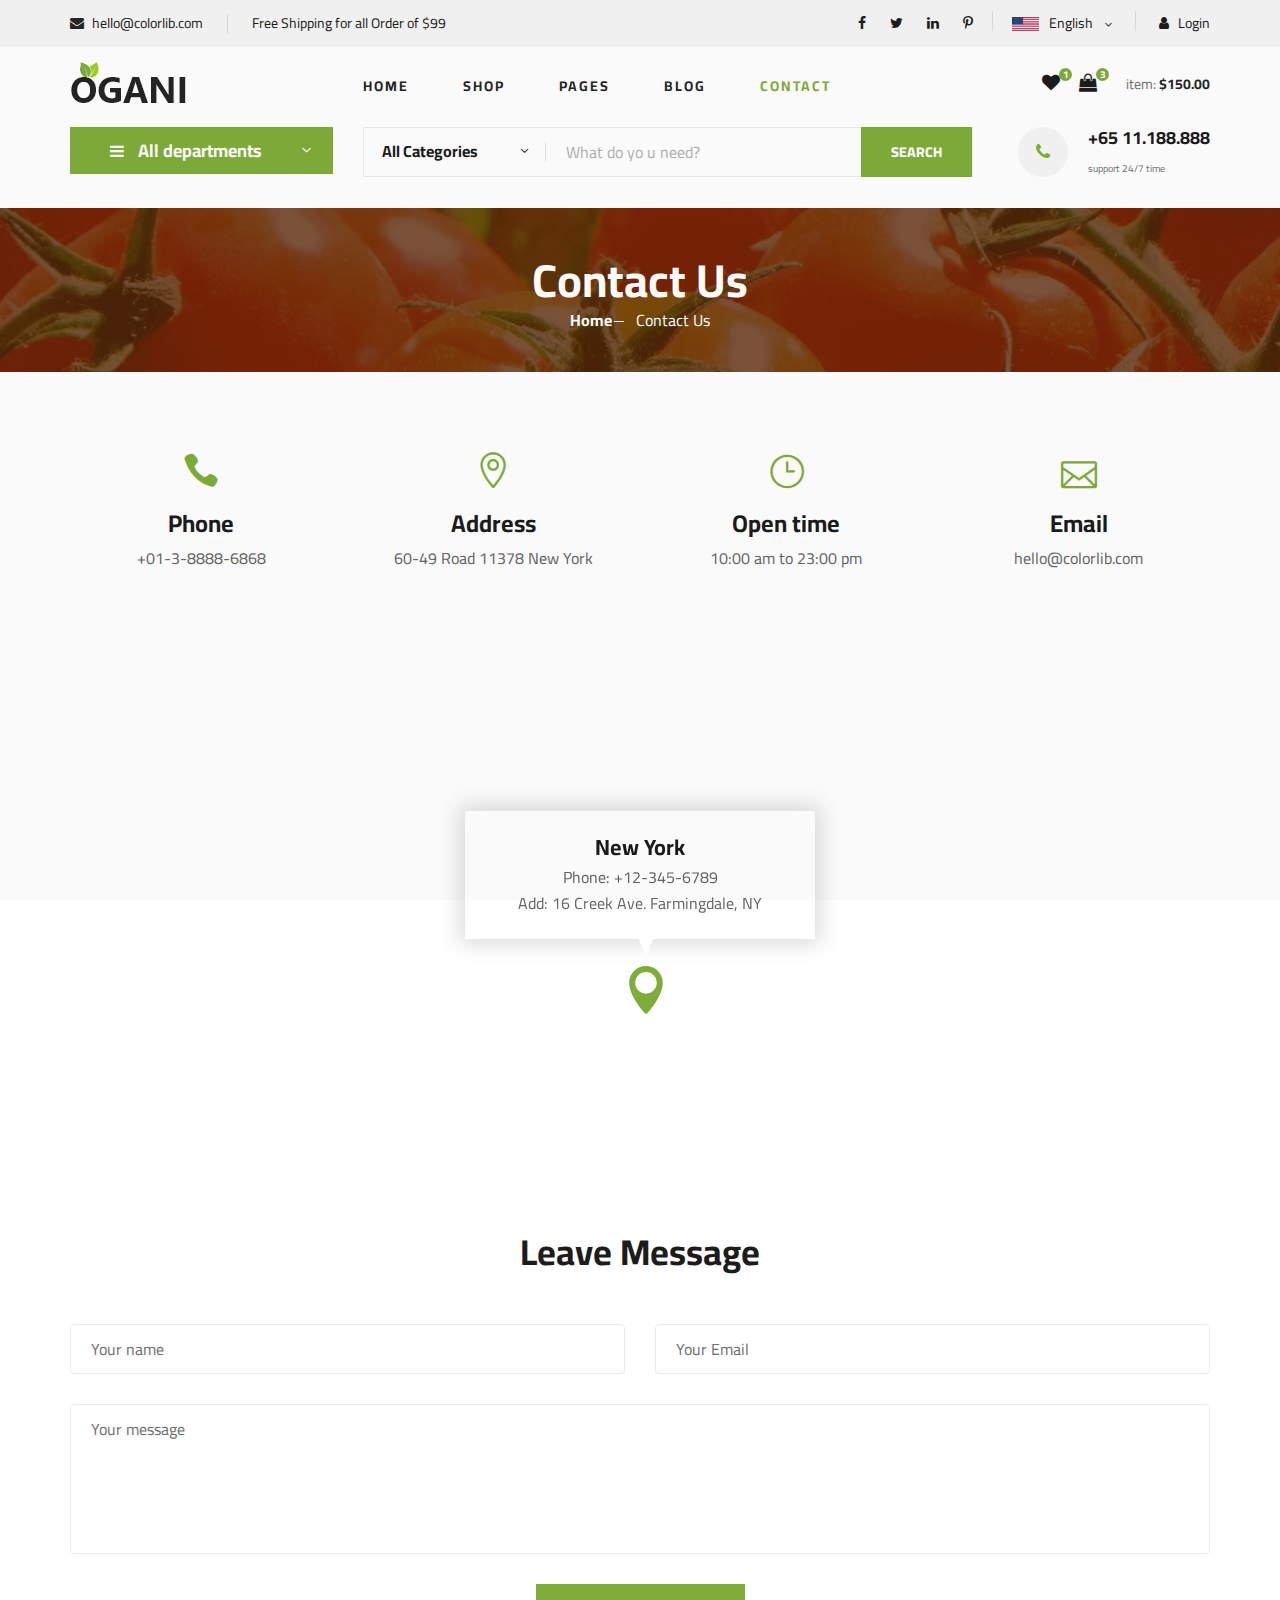
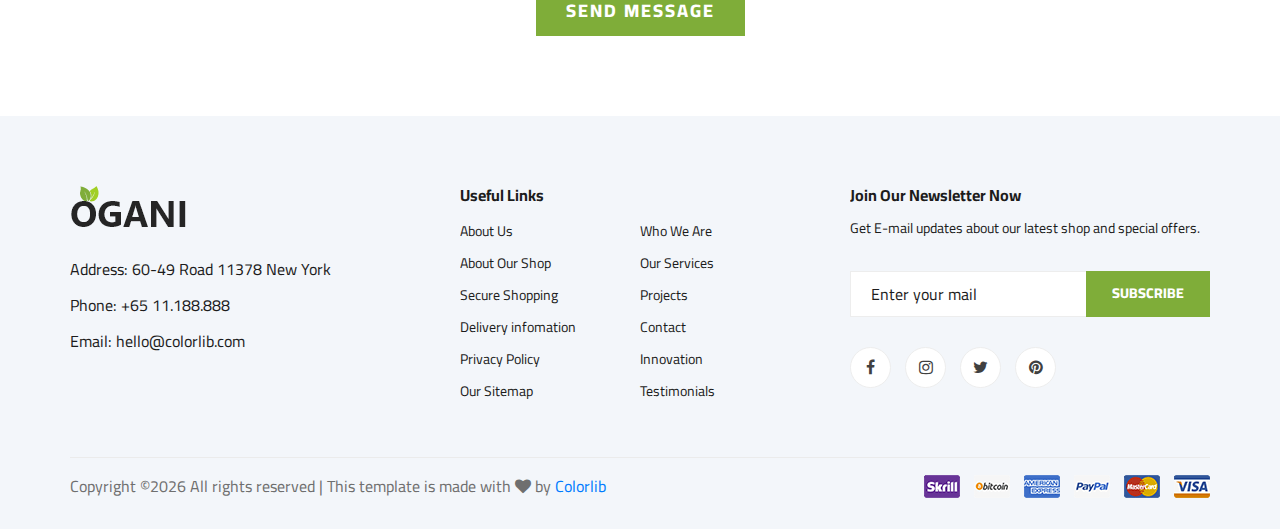
==== commit f0c74b56: "Add method mail" ====
--- a/cliente/contact.html
+++ b/cliente/contact.html
@@ -196,7 +196,7 @@
                 <div class="col-lg-9">
                     <div class="hero__search">
                         <div class="hero__search__form">
-                            <form action="#">
+                            <form method="post" action="#">
                                 <div class="hero__search__categories">
                                     All Categories
                                     <span class="arrow_carrot-down"></span>
--- a/cliente/css/style.css
+++ b/cliente/css/style.css
@@ -722,7 +722,7 @@
 }
 
 .hero__search__phone__text span {
-	font-size: 14px;
+	font-size: 10px;
 	color: #6f6f6f;
 }
 
@@ -2912,7 +2912,7 @@
 
 @media only screen and (min-width: 992px) and (max-width: 1199px) {
 	.header__menu ul li {
-		margin-right: 45px;
+		margin-right: 16px; /* 45 px */
 	}
 	.hero__search__form {
 		width: 490px;
